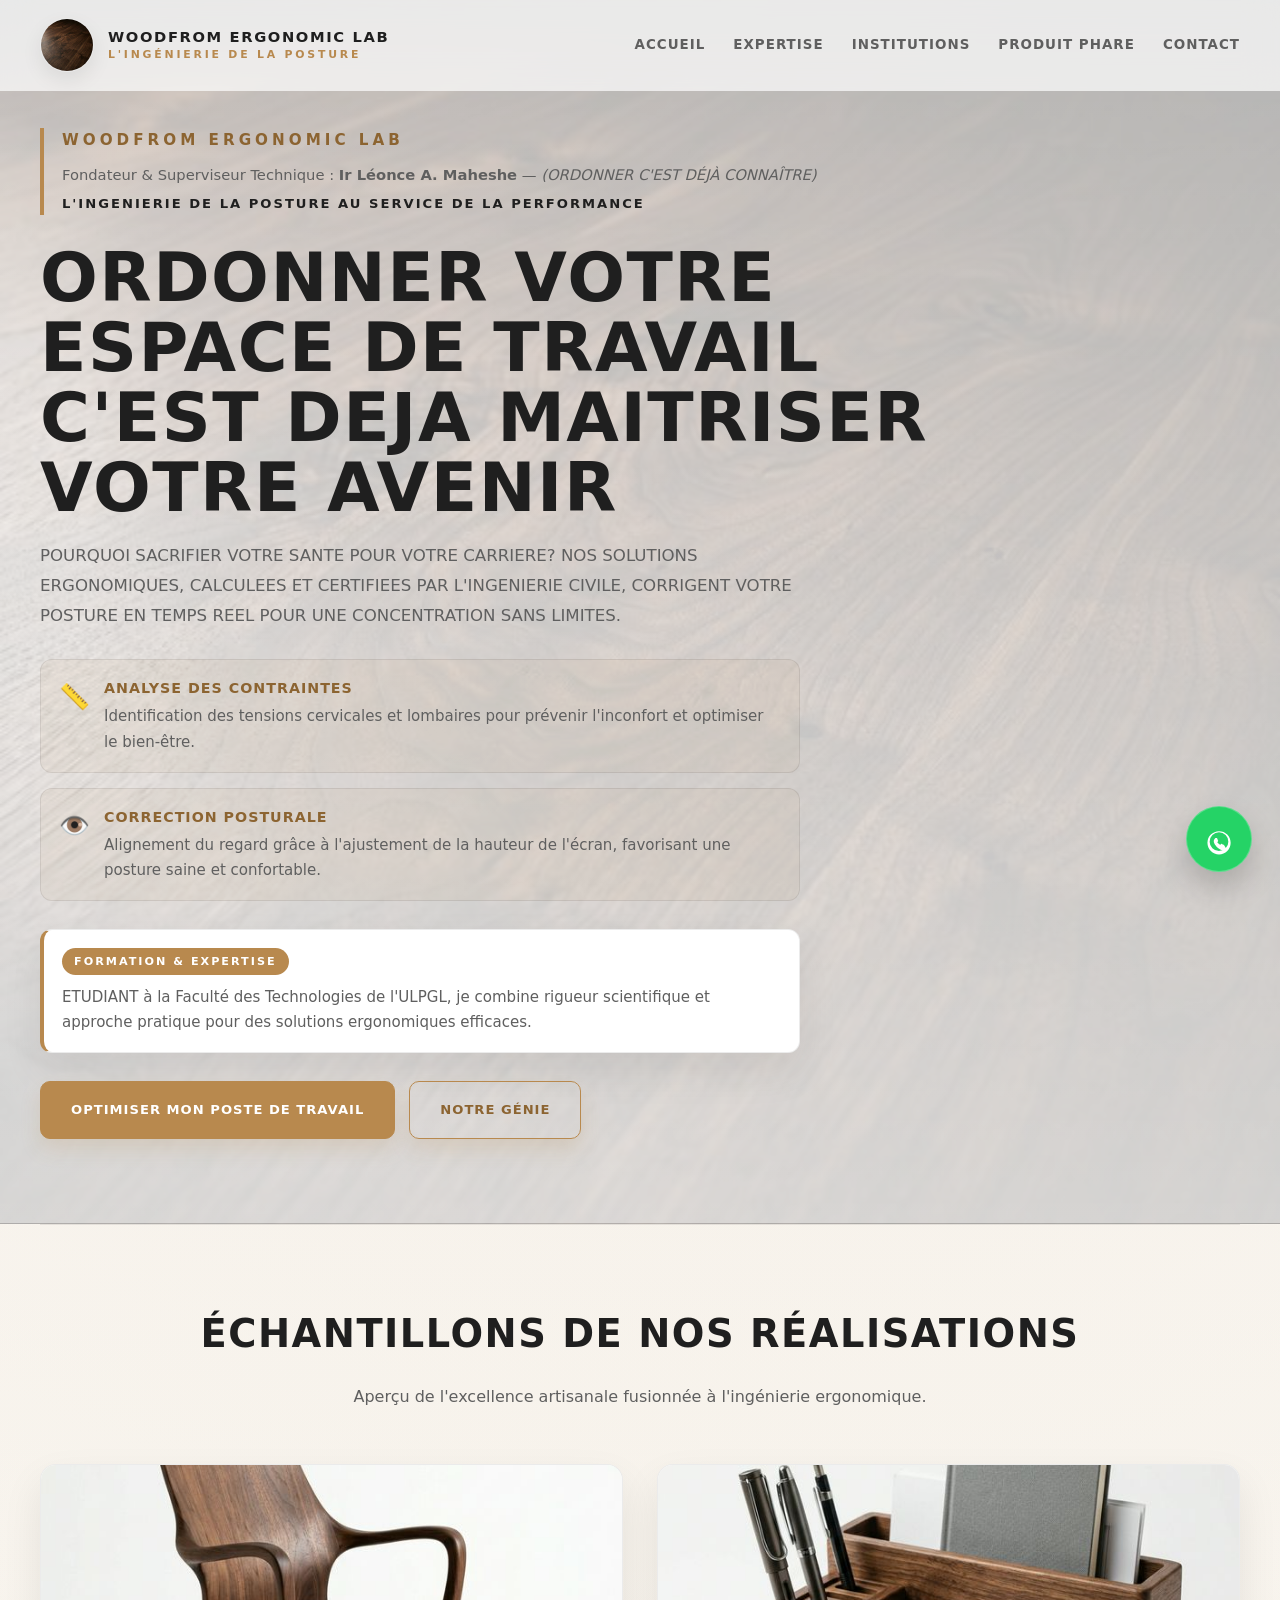
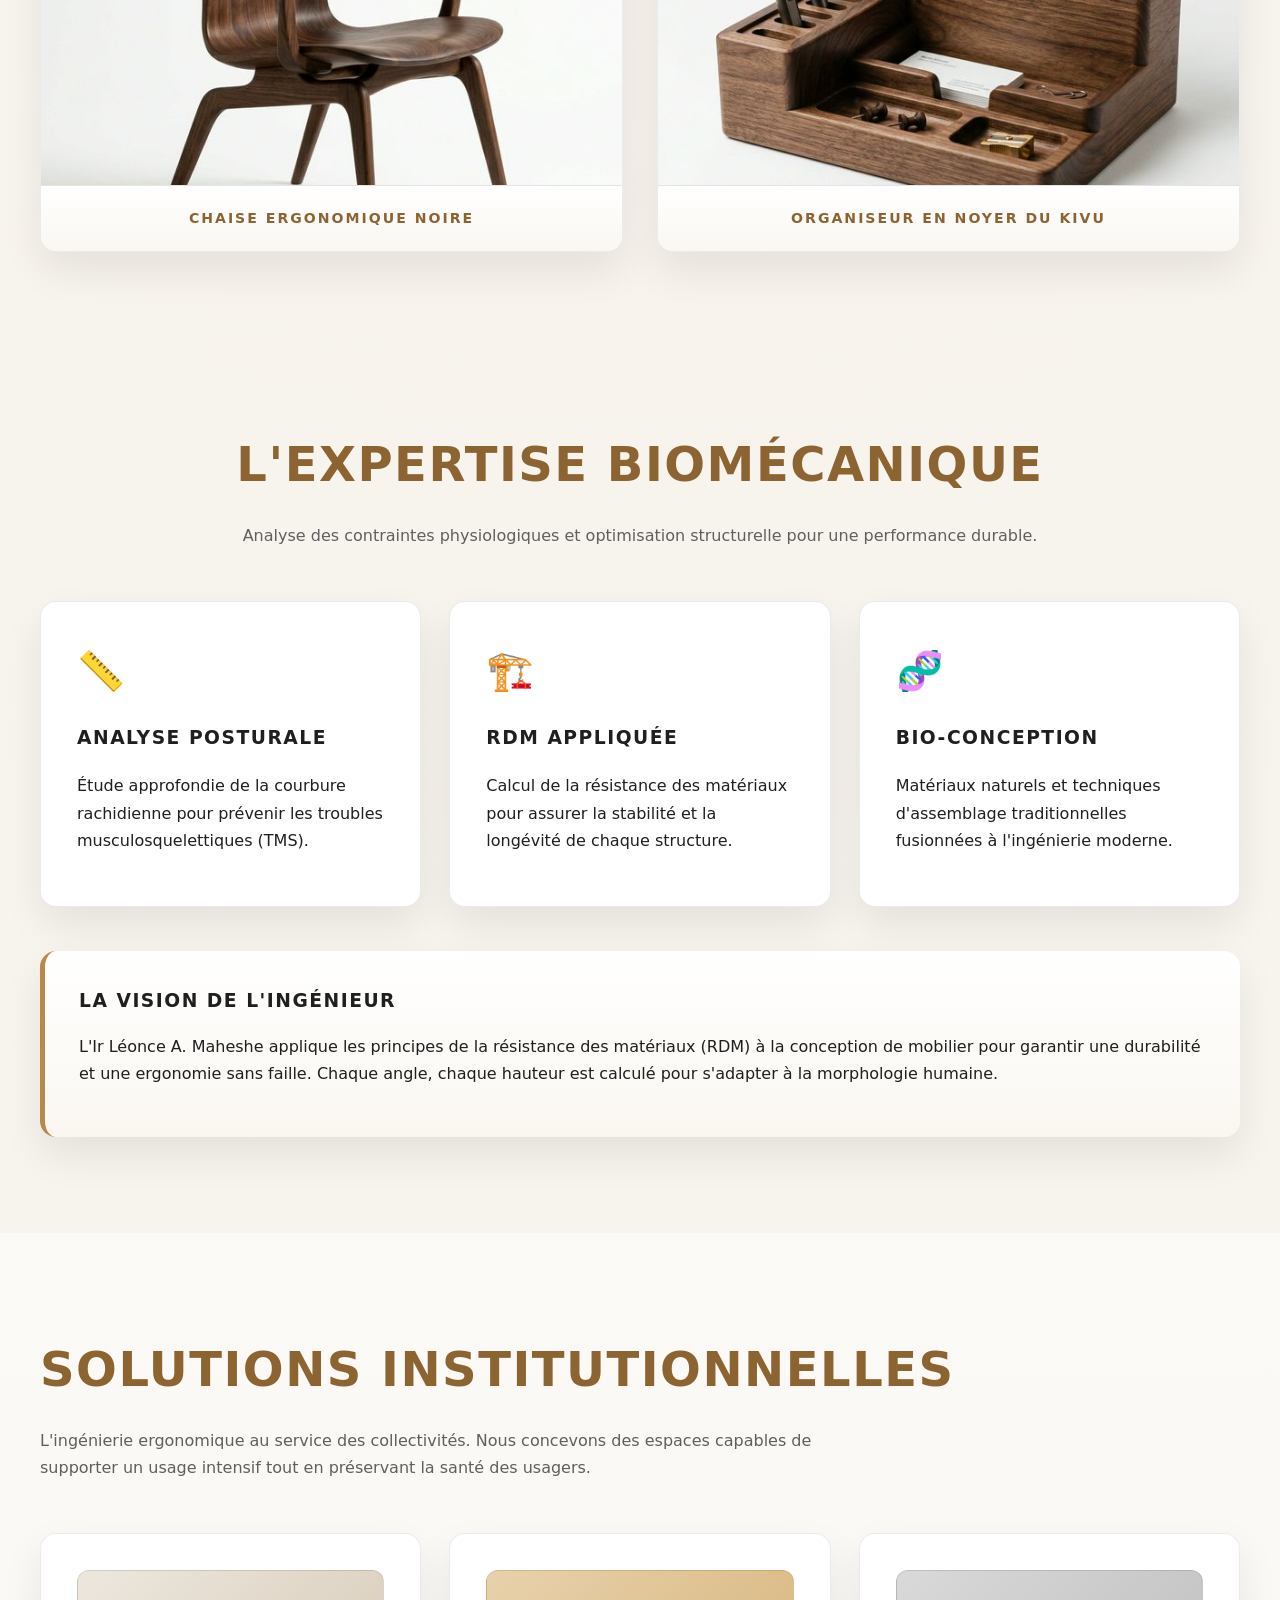
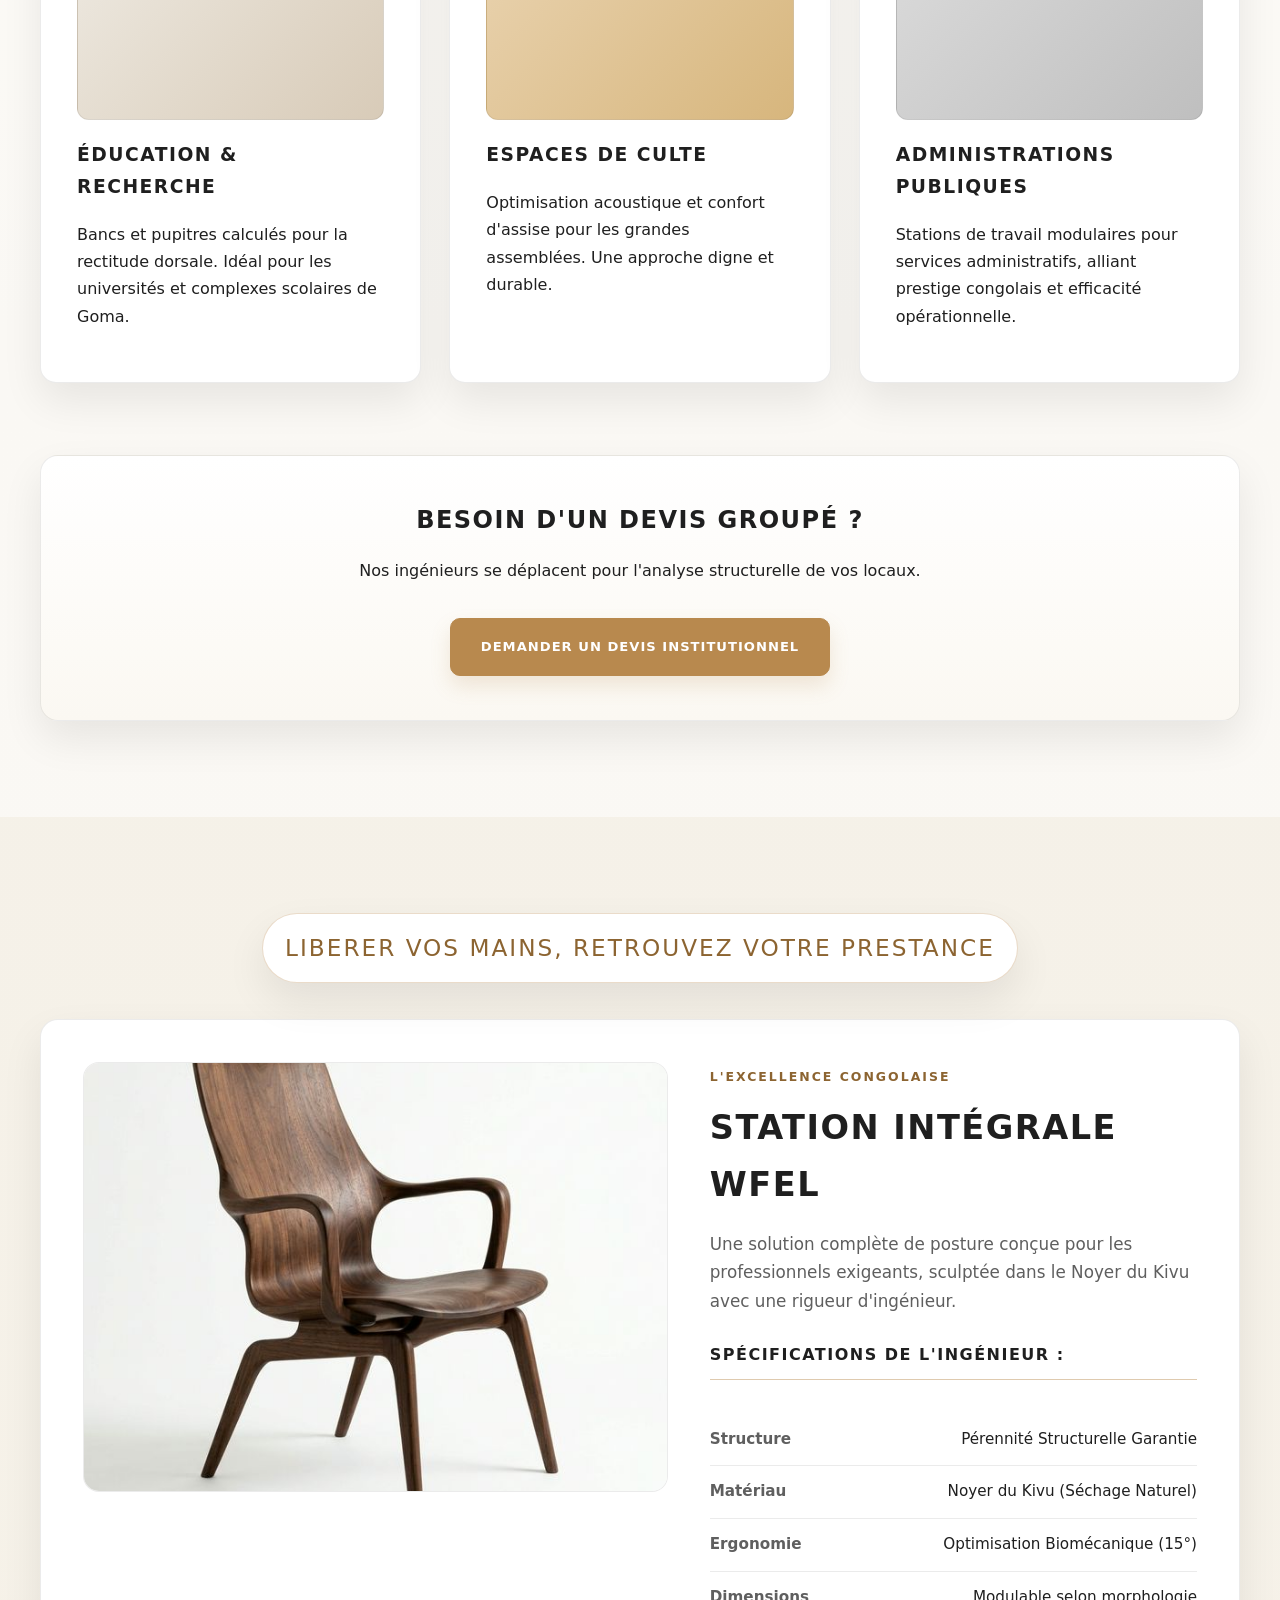
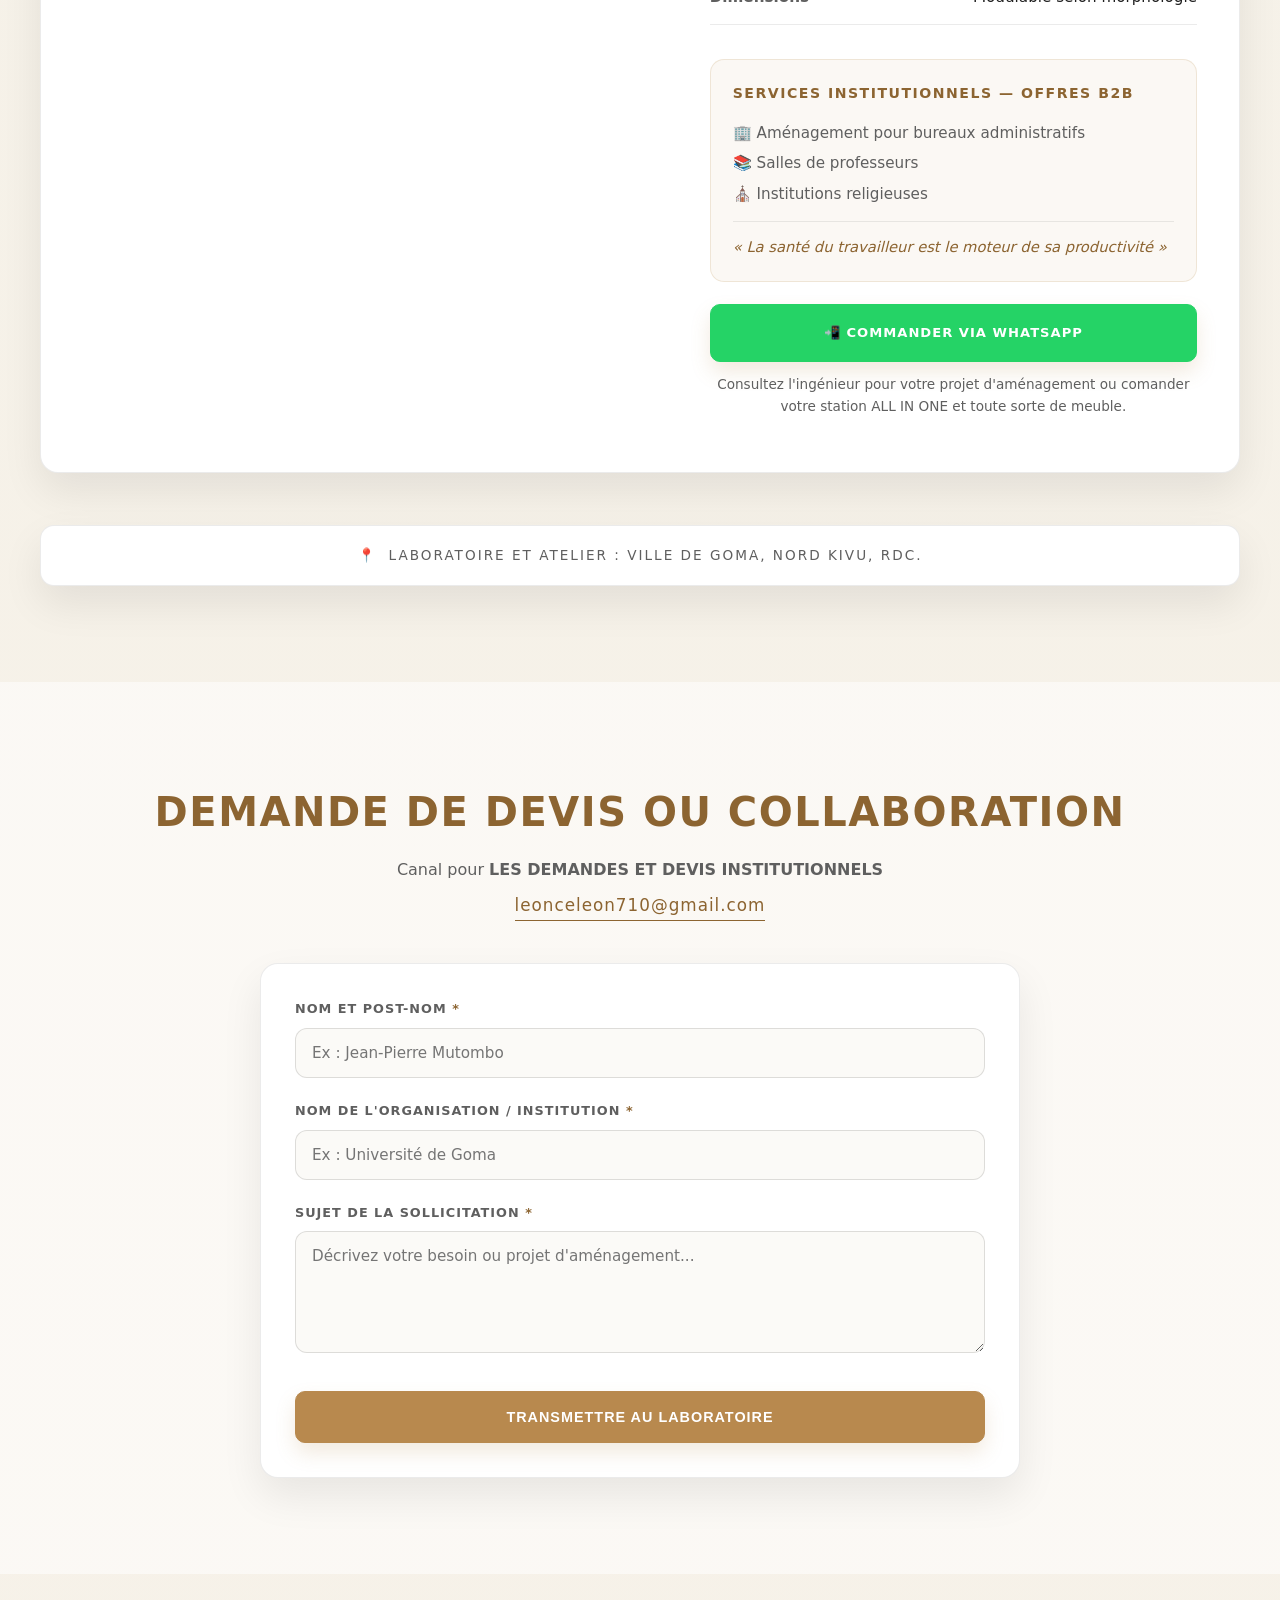
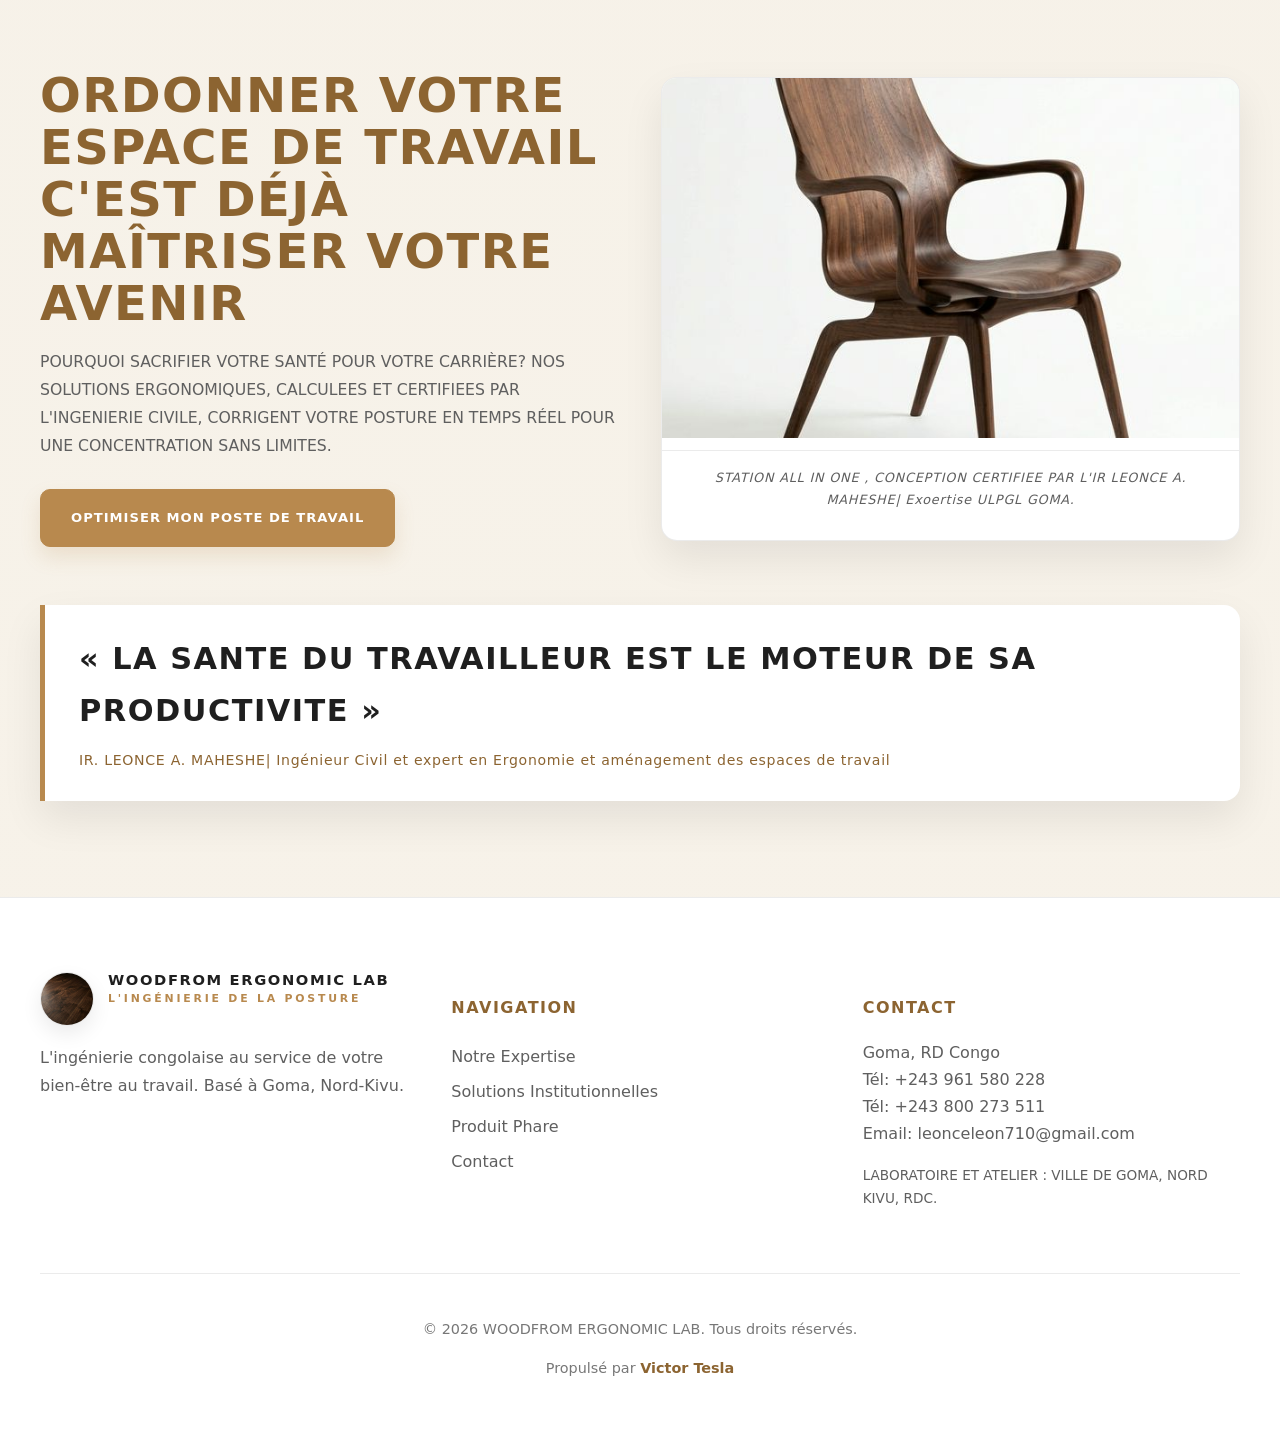
==== wfel.html @ 40d66f18 "Add files via upload" ====
<!DOCTYPE html>
<html lang="fr">
<head>
    <meta charset="UTF-8">
    <meta name="viewport" content="width=device-width, initial-scale=1.0">
    <title>WFEL | Woodfrom Ergonomic Lab</title>
    <meta name="description" content="Woodfrom Ergonomic Lab (WFEL) - L'ingénierie de la posture au service de la performance. Mobilier ergonomique premium conçu à Goma, RDC.">
    <meta property="og:title" content="WFEL | Woodfrom Ergonomic Lab">
    <meta property="og:description" content="Découvrez nos solutions ergonomiques et institutionnelles conçues par WFEL.">
    <meta name="theme-color" content="#f5f1e8">

    <style>
        :root{
            --bg:#f5f1e8;
            --bg-soft:#fbf8f2;
            --card:#ffffff;
            --card-2:#f7f3ec;
            --text:#1f1f1f;
            --muted:#5f5f5f;
            --gold:#b8894e;
            --gold-dark:#8c6431;
            --border:rgba(0,0,0,.08);
            --shadow:0 18px 40px rgba(0,0,0,.08);
            --success:#1b8f4b;
            --danger:#d93025;
        }

        html{
            scroll-behavior:smooth;
        }

        *{
            box-sizing:border-box;
        }

        body{
            margin:0;
            font-family:system-ui,-apple-system,BlinkMacSystemFont,"Segoe UI",Roboto,Arial,sans-serif;
            background:
                radial-gradient(circle at top, rgba(184,137,78,.12), transparent 35%),
                linear-gradient(180deg, #ffffff 0%, var(--bg) 45%, #f7f2e9 100%);
            color:var(--text);
            overflow-x:hidden;
            line-height:1.7;
            -webkit-font-smoothing:antialiased;
        }

        a{
            color:inherit;
        }

        img, video{
            max-width:100%;
            display:block;
        }

        .container{
            width:min(1200px, calc(100% - 40px));
            margin:0 auto;
        }

        .oswald, h1, h2, h3, h4{
            font-family:system-ui,-apple-system,BlinkMacSystemFont,"Segoe UI",Roboto,Arial,sans-serif;
            text-transform:uppercase;
            letter-spacing:1.5px;
        }

        #header{
            position:fixed;
            top:0;
            left:0;
            width:100%;
            z-index:1000;
            transition:all .3s ease;
            padding:18px 0;
            background:rgba(255,255,255,.7);
            backdrop-filter:blur(16px);
            border-bottom:1px solid transparent;
        }

        #header.scrolled{
            background:rgba(255,255,255,.92);
            border-bottom:1px solid var(--border);
            box-shadow:0 8px 30px rgba(0,0,0,.05);
        }

        .nav{
            display:flex;
            align-items:center;
            justify-content:space-between;
            gap:20px;
        }

        .header-brand{
            display:flex;
            align-items:center;
            gap:14px;
            text-decoration:none;
            min-width:max-content;
        }

        .logo-img{
            width:54px;
            height:54px;
            object-fit:contain;
            border-radius:50%;
            background:#fff;
            box-shadow:0 8px 20px rgba(0,0,0,.08);
            border:1px solid var(--border);
        }

        .brand-name{
            font-weight:800;
            text-transform:uppercase;
            letter-spacing:1.6px;
            font-size:.92rem;
            line-height:1.1;
        }

        .brand-name span{
            display:block;
            margin-top:4px;
            font-size:.68rem;
            letter-spacing:2.8px;
            color:var(--gold);
        }

        .nav-links{
            display:flex;
            align-items:center;
            gap:28px;
        }

        .nav-links a{
            text-decoration:none;
            color:var(--muted);
            font-weight:700;
            font-size:.84rem;
            text-transform:uppercase;
            letter-spacing:1px;
            transition:all .25s ease;
        }

        .nav-links a:hover{
            color:var(--gold-dark);
        }

        .menu-btn{
            display:none;
            flex-direction:column;
            justify-content:space-between;
            width:30px;
            height:20px;
            cursor:pointer;
            z-index:1001;
        }

        .menu-btn span{
            width:100%;
            height:2px;
            background:var(--text);
            transition:all .25s ease;
        }

        .menu-btn.open span:nth-child(1){
            transform:rotate(45deg) translate(5px, 5px);
        }

        .menu-btn.open span:nth-child(2){
            opacity:0;
        }

        .menu-btn.open span:nth-child(3){
            transform:rotate(-45deg) translate(7px, -8px);
        }

        .hero{
            min-height:100vh;
            display:flex;
            align-items:center;
            padding:128px 0 84px;
            position:relative;
            background:
                linear-gradient(rgba(255,255,255,.70), rgba(255,255,255,.82)),
                url('assets/images/wood-texture-bg.jpg') center/cover;
            border-bottom:1px solid var(--border);
        }

        .hero-content{
            animation:fadeInUp 1s ease forwards;
            opacity:0;
            transform:translateY(22px);
        }

        @keyframes fadeInUp{
            to{ opacity:1; transform:translateY(0); }
        }

        .brand-identity{
            margin-bottom:28px;
            border-left:4px solid var(--gold);
            padding-left:18px;
        }

        .brand-title{
            margin:0 0 8px 0;
            font-size:.95rem;
            letter-spacing:4px;
            color:var(--gold-dark);
            font-weight:800;
        }

        .brand-founder{
            margin:0 0 6px 0;
            font-size:.92rem;
            color:var(--muted);
        }

        .brand-slogan{
            margin:0;
            font-size:.82rem;
            letter-spacing:2px;
            color:var(--text);
            font-weight:700;
        }

        .hero-main-title{
            font-size:clamp(2rem, 5.8vw, 4.25rem);
            line-height:1.03;
            margin:0 0 18px 0;
            max-width:980px;
            color:var(--text);
        }

        .hero-concept{
            font-size:1.04rem;
            color:var(--muted);
            max-width:760px;
            margin:0 0 28px 0;
            line-height:1.8;
        }

        .hero-tech-points{
            display:flex;
            flex-direction:column;
            gap:15px;
            margin-bottom:28px;
        }

        .tech-point{
            display:flex;
            align-items:flex-start;
            gap:14px;
            background:rgba(184,137,78,.06);
            border:1px solid var(--border);
            border-radius:12px;
            padding:16px 18px;
            max-width:760px;
        }

        .tp-icon{
            font-size:1.55rem;
            flex-shrink:0;
        }

        .tech-point strong{
            display:block;
            color:var(--gold-dark);
            margin-bottom:4px;
            font-size:.89rem;
            letter-spacing:1px;
            text-transform:uppercase;
        }

        .tech-point p{
            margin:0;
            color:var(--muted);
            font-size:.94rem;
        }

        .hero-formation{
            background:var(--card);
            border:1px solid var(--border);
            border-left:4px solid var(--gold);
            padding:16px 18px;
            border-radius:12px;
            max-width:760px;
            margin-bottom:28px;
            box-shadow:var(--shadow);
        }

        .formation-badge{
            display:inline-block;
            background:var(--gold);
            color:#fff;
            font-size:.7rem;
            font-weight:800;
            letter-spacing:2px;
            padding:4px 12px;
            border-radius:999px;
            margin-bottom:10px;
            text-transform:uppercase;
        }

        .hero-formation p{
            margin:0;
            color:var(--muted);
            font-size:.94rem;
        }

        .hero-ctas{
            display:flex;
            gap:14px;
            flex-wrap:wrap;
        }

        .btn{
            display:inline-block;
            padding:17px 30px;
            background:var(--gold);
            color:#fff;
            text-decoration:none;
            font-weight:800;
            letter-spacing:1px;
            text-transform:uppercase;
            font-size:.82rem;
            border-radius:10px;
            transition:all .25s ease;
            border:1px solid var(--gold);
            box-shadow:0 10px 20px rgba(184,137,78,.18);
        }

        .btn:hover{
            background:transparent;
            color:var(--gold-dark);
            transform:translateY(-3px);
        }

        .btn-outline{
            background:transparent;
            color:var(--gold-dark);
        }

        .btn-outline:hover{
            background:var(--gold);
            color:#fff;
        }

        .section-pad{
            padding:76px 0;
        }

        .section-pad-lg{
            padding:96px 0;
        }

        .border-top-glass{
            border-top:1px solid var(--border);
        }

        .section-dark{
            background:rgba(255,255,255,.55);
        }

        .section-header{
            text-align:center;
            margin-bottom:48px;
        }

        .section-header p{
            color:var(--muted);
        }

        .gallery-grid{
            display:grid;
            grid-template-columns:repeat(auto-fit, minmax(280px, 1fr));
            gap:34px;
            margin:54px 0 0;
        }

        .gallery-item{
            background:var(--card);
            border-radius:16px;
            overflow:hidden;
            border:1px solid var(--border);
            box-shadow:var(--shadow);
            transition:all .25s ease;
        }

        .gallery-item:hover{
            transform:translateY(-8px);
        }

        .gallery-item img{
            width:100%;
            height:320px;
            object-fit:cover;
        }

        .gallery-overlay{
            padding:18px 18px 20px;
            text-align:center;
            background:linear-gradient(180deg, #fff, #faf7f1);
            border-top:1px solid var(--border);
        }

        .gallery-overlay span{
            color:var(--gold-dark);
            font-size:.88rem;
            font-weight:800;
            letter-spacing:2px;
        }

        .grid-expertise, .grid-cards{
            display:grid;
            grid-template-columns:repeat(auto-fit, minmax(280px, 1fr));
            gap:28px;
            margin-top:52px;
        }

        .expertise-card, .inst-card{
            background:var(--card);
            padding:36px;
            border-radius:16px;
            border:1px solid var(--border);
            box-shadow:var(--shadow);
            transition:all .25s ease;
        }

        .expertise-card:hover, .inst-card:hover{
            transform:translateY(-8px);
            border-color:rgba(184,137,78,.35);
        }

        .expertise-icon{
            font-size:2.4rem;
            margin-bottom:18px;
            display:block;
        }

        .vision-block{
            margin-top:44px;
            background:linear-gradient(180deg, #fff, #faf7f1);
            padding:34px;
            border-radius:16px;
            border-left:5px solid var(--gold);
            box-shadow:var(--shadow);
        }

        .vision-block h3{
            margin:0 0 10px 0;
        }

        .inst-img{
            height:150px;
            border-radius:12px;
            margin-bottom:18px;
            border:1px solid var(--border);
        }

        .inst-img-1{ background:linear-gradient(135deg,#ece7de,#d8cbb8); }
        .inst-img-2{ background:linear-gradient(135deg,#e8d1ac,#d7b67d); }
        .inst-img-3{ background:linear-gradient(135deg,#d9d9d9,#bfbfbf); }

        .devis-block{
            margin-top:72px;
            text-align:center;
            background:linear-gradient(180deg, #fff, #fbf8f2);
            padding:44px;
            border-radius:18px;
            border:1px solid var(--border);
            box-shadow:var(--shadow);
        }

        .devis-block h2{
            margin:0 0 10px 0;
        }

        .product-hero-tag{
            text-align:center;
            margin-bottom:36px;
        }

        .product-hero-tag span{
            display:inline-block;
            font-size:clamp(1rem, 2.8vw, 1.45rem);
            letter-spacing:2px;
            color:var(--gold-dark);
            text-transform:uppercase;
            border:1px solid rgba(184,137,78,.3);
            padding:14px 22px;
            border-radius:999px;
            background:#fff;
            box-shadow:var(--shadow);
        }

        .product-sheet{
            display:grid;
            grid-template-columns:1.2fr 1fr;
            gap:42px;
            background:var(--card);
            padding:42px;
            border-radius:18px;
            border:1px solid var(--border);
            box-shadow:var(--shadow);
        }

        .product-preview{
            height:430px;
            overflow:hidden;
            border-radius:16px;
            border:1px solid var(--border);
            background:#fff;
        }

        .product-preview img{
            width:100%;
            height:100%;
            object-fit:cover;
        }

        .product-label{
            color:var(--gold-dark);
            font-weight:800;
            letter-spacing:2px;
            font-size:.78rem;
        }

        .product-name{
            font-size:2.1rem;
            margin:10px 0 16px;
            color:var(--text);
        }

        .specs-title{
            margin-top:26px;
            border-bottom:1px solid rgba(184,137,78,.45);
            padding-bottom:10px;
        }

        .specs-list{
            list-style:none;
            margin:34px 0;
            padding:0;
        }

        .specs-list li{
            display:flex;
            justify-content:space-between;
            gap:16px;
            padding:13px 0;
            border-bottom:1px solid var(--border);
            font-size:.95rem;
        }

        .specs-list li span:first-child{
            color:var(--muted);
            font-weight:600;
        }

        .b2b-block{
            margin-top:28px;
            background:rgba(184,137,78,.06);
            border:1px solid rgba(184,137,78,.18);
            border-radius:14px;
            padding:22px;
        }

        .b2b-title{
            font-size:.88rem;
            color:var(--gold-dark);
            margin:0 0 12px 0;
        }

        .b2b-list{
            list-style:none;
            color:var(--muted);
            line-height:2;
            font-size:.95rem;
            margin:0;
            padding:0;
        }

        .b2b-quote{
            font-style:italic;
            color:var(--gold-dark);
            font-size:.92rem;
            border-top:1px solid var(--border);
            padding-top:12px;
            margin:12px 0 0 0;
        }

        .btn-wa{
            display:block;
            text-align:center;
            margin-top:22px;
            background:#25D366;
            border-color:#25D366;
            color:#fff;
        }

        .btn-wa:hover{
            background:#1fa957;
            border-color:#1fa957;
            color:#fff;
        }

        .wa-sub-note{
            color:var(--muted);
            font-size:.85rem;
            margin-top:12px;
            text-align:center;
            line-height:1.55;
        }

        .localisation-band{
            display:flex;
            align-items:center;
            justify-content:center;
            gap:12px;
            margin-top:52px;
            padding:18px 24px;
            background:#fff;
            border:1px solid var(--border);
            border-radius:14px;
            font-size:.85rem;
            letter-spacing:2px;
            color:var(--muted);
            text-transform:uppercase;
            box-shadow:var(--shadow);
        }

        .contact-header{
            text-align:center;
            margin-bottom:42px;
        }

        .contact-sub{
            color:var(--muted);
            margin:10px 0 8px;
        }

        .contact-email-link{
            display:inline-block;
            color:var(--gold-dark);
            font-family:inherit;
            font-size:1.05rem;
            letter-spacing:1px;
            text-decoration:none;
            border-bottom:1px solid var(--gold-dark);
        }

        .contact-form{
            max-width:760px;
            margin:0 auto;
            background:#fff;
            padding:34px;
            border-radius:18px;
            border:1px solid var(--border);
            box-shadow:var(--shadow);
        }

        .form-group{
            margin-bottom:22px;
        }

        .form-group label{
            display:block;
            font-size:.8rem;
            letter-spacing:1px;
            text-transform:uppercase;
            color:var(--muted);
            margin-bottom:8px;
            font-weight:700;
        }

        .req{
            color:var(--gold-dark);
        }

        .form-group input,
        .form-group textarea{
            width:100%;
            background:#fbfaf7;
            border:1px solid rgba(0,0,0,.12);
            color:var(--text);
            padding:15px 16px;
            border-radius:12px;
            font-family:inherit;
            font-size:.95rem;
            transition:all .25s ease;
            outline:none;
            resize:vertical;
        }

        .form-group input:focus,
        .form-group textarea:focus{
            border-color:var(--gold);
            box-shadow:0 0 0 3px rgba(184,137,78,.15);
        }

        .form-group input.error,
        .form-group textarea.error{
            border-color:var(--danger);
            box-shadow:0 0 0 3px rgba(217,48,37,.14);
        }

        .btn-submit{
            width:100%;
            margin-top:8px;
            font-size:.9rem;
        }

        .form-success{
            background:rgba(27,143,75,.08);
            border:1px solid rgba(27,143,75,.35);
            color:var(--success);
            padding:16px 18px;
            border-radius:12px;
            font-size:.92rem;
            letter-spacing:.5px;
            text-align:center;
            margin-bottom:18px;
            font-weight:700;
        }

        .hidden{
            display:none;
        }

        .cta-block{
            display:grid;
            grid-template-columns:1fr 1fr;
            gap:42px;
            align-items:center;
            margin-bottom:58px;
        }

        .cta-title{
            font-size:clamp(1.8rem, 4vw, 3rem);
            line-height:1.08;
            margin:0 0 18px 0;
            color:var(--gold-dark);
        }

        .cta-subtitle{
            color:var(--muted);
            line-height:1.8;
            margin-bottom:28px;
            font-size:.98rem;
        }

        .media-wrapper{
            border:1px solid var(--border);
            border-radius:16px;
            overflow:hidden;
            background:#fff;
            box-shadow:var(--shadow);
        }

        .media-wrapper video,
        .media-wrapper img{
            width:100%;
            display:block;
            max-height:360px;
            object-fit:cover;
        }

        .media-caption{
            padding:16px 18px;
            font-size:.8rem;
            color:var(--muted);
            letter-spacing:.8px;
            text-align:center;
            border-top:1px solid var(--border);
            font-style:italic;
        }

        .strategic-quote{
            border-left:5px solid var(--gold);
            padding:28px 34px;
            background:#fff;
            border-radius:0 16px 16px 0;
            margin:0;
            box-shadow:var(--shadow);
        }

        .strategic-quote p{
            font-size:clamp(1.25rem, 3vw, 1.9rem);
            color:var(--text);
            text-transform:uppercase;
            letter-spacing:1.5px;
            margin:0 0 10px 0;
            font-weight:800;
        }

        .strategic-quote cite{
            color:var(--gold-dark);
            font-size:.88rem;
            font-style:normal;
            letter-spacing:.7px;
        }

        .whatsapp-btn{
            position:fixed;
            right:28px;
            bottom:28px;
            width:66px;
            height:66px;
            background:#25D366;
            border-radius:50%;
            display:flex;
            align-items:center;
            justify-content:center;
            box-shadow:0 15px 30px rgba(0,0,0,.18);
            z-index:1000;
            transition:all .25s ease;
            border:1px solid rgba(255,255,255,.25);
        }

        .whatsapp-btn:hover{
            transform:scale(1.08) rotate(8deg);
            background:#1fa957;
        }

        .whatsapp-btn svg{
            width:32px;
            fill:#fff;
        }

        footer{
            padding:74px 0 46px;
            background:#fff;
            border-top:1px solid var(--border);
        }

        .footer-grid{
            display:grid;
            grid-template-columns:repeat(auto-fit, minmax(240px, 1fr));
            gap:34px;
        }

        .footer-heading{
            margin-bottom:18px;
            color:var(--gold-dark);
        }

        .footer-nav{
            list-style:none;
            margin:0;
            padding:0;
            line-height:2.2;
        }

        .footer-nav a{
            color:var(--muted);
            text-decoration:none;
            transition:color .2s ease;
        }

        .footer-nav a:hover{
            color:var(--gold-dark);
        }

        .footer-bottom{
            text-align:center;
            color:#777;
            margin-top:50px;
            padding-top:28px;
            border-top:1px solid var(--border);
            font-size:.9rem;
        }

        .footer-credit{
            color:var(--gold-dark);
            text-decoration:none;
            font-weight:700;
        }

        @media (max-width: 980px){
            .product-sheet{
                grid-template-columns:1fr;
                padding:28px;
            }

            .cta-block{
                grid-template-columns:1fr;
            }
        }

        @media (max-width: 768px){
            #header{
                padding:14px 0;
            }

            .menu-btn{
                display:flex;
            }

            .nav-links{
                position:fixed;
                top:0;
                right:-100%;
                width:100%;
                height:100vh;
                background:rgba(255,255,255,.98);
                display:flex;
                flex-direction:column;
                align-items:center;
                justify-content:center;
                gap:22px;
                transition:all .3s ease;
                box-shadow:-20px 0 40px rgba(0,0,0,.08);
            }

            .nav-links.active{
                right:0;
            }

            .nav-links a{
                font-size:1.1rem;
            }

            .hero{
                padding-top:120px;
            }

            .hero-ctas{
                flex-direction:column;
            }

            .btn, .btn-wa, .btn-submit{
                width:100%;
                text-align:center;
            }

            .tech-point{
                flex-direction:column;
            }

            .localisation-band{
                flex-direction:column;
                gap:8px;
                text-align:center;
                letter-spacing:1px;
            }

            .strategic-quote{
                padding:22px;
            }

            .whatsapp-btn{
                right:16px;
                bottom:16px;
            }

            .contact-form{
                padding:24px;
            }
        }
    </style>
</head>
<body>

    <header id="header">
        <div class="container nav">
            <a href="index1.html" class="header-brand">
                <img src="assets/images/logo.png" alt="WFEL – Woodfrom Ergonomic Lab" class="logo-img">
                <div class="brand-name">
                    woodfrom ergonomic lab
                    <span>l'ingénierie de la posture</span>
                </div>
            </a>

            <nav class="nav-links">
                <a href="#accueil">Accueil</a>
                <a href="#expertise">Expertise</a>
                <a href="#institutions">Institutions</a>
                <a href="#produit-phare">Produit Phare</a>
                <a href="#contact">Contact</a>
            </nav>

            <div class="menu-btn" aria-label="Ouvrir le menu" role="button" tabindex="0">
                <span></span><span></span><span></span>
            </div>
        </div>
    </header>

    <main>
        <section id="accueil" class="hero">
            <div class="container hero-content">

                <div class="brand-identity">
                    <p class="brand-title">WOODFROM ERGONOMIC LAB</p>
                    <p class="brand-founder">
                        Fondateur &amp; Superviseur Technique :
                        <strong>Ir Léonce A. Maheshe</strong>
                        &mdash; <em>(ORDONNER C'EST DÉJÀ CONNAÎTRE)</em>
                    </p>
                    <p class="brand-slogan">L'INGENIERIE DE LA POSTURE AU SERVICE DE LA PERFORMANCE</p>
                </div>

                <h1 class="oswald hero-main-title">ORDONNER VOTRE ESPACE DE TRAVAIL C'EST DEJA MAITRISER VOTRE AVENIR</h1>

                <p class="hero-concept">
                    POURQUOI SACRIFIER VOTRE SANTE POUR VOTRE CARRIERE? NOS SOLUTIONS ERGONOMIQUES, CALCULEES ET CERTIFIEES PAR L'INGENIERIE CIVILE, CORRIGENT VOTRE POSTURE EN TEMPS REEL POUR UNE CONCENTRATION SANS LIMITES.
                </p>

                <div class="hero-tech-points">
                    <div class="tech-point">
                        <span class="tp-icon">📏</span>
                        <div>
                            <strong>Analyse des contraintes</strong>
                            <p>Identification des tensions cervicales et lombaires pour prévenir l'inconfort et optimiser le bien-être.</p>
                        </div>
                    </div>

                    <div class="tech-point">
                        <span class="tp-icon">👁️</span>
                        <div>
                            <strong>Correction posturale</strong>
                            <p>Alignement du regard grâce à l'ajustement de la hauteur de l'écran, favorisant une posture saine et confortable.</p>
                        </div>
                    </div>
                </div>

                <div class="hero-formation">
                    <span class="formation-badge">FORMATION &amp; EXPERTISE</span>
                    <p>ETUDIANT à la Faculté des Technologies de l'ULPGL, je combine rigueur scientifique et approche pratique pour des solutions ergonomiques efficaces.</p>
                </div>

                <div class="hero-ctas">
                    <a href="#contact" class="btn">OPTIMISER MON POSTE DE TRAVAIL</a>
                    <a href="#expertise" class="btn btn-outline">Notre Génie</a>
                </div>
            </div>
        </section>

        <section id="galerie" class="container section-pad border-top-glass">
            <div class="section-header">
                <h2 class="oswald" style="font-size:2.4rem;margin:0 0 10px 0;color:var(--text);">Échantillons de nos Réalisations</h2>
                <p>Aperçu de l'excellence artisanale fusionnée à l'ingénierie ergonomique.</p>
            </div>

            <div class="gallery-grid">
                <div class="gallery-item">
                    <img src="assets/images/produits/img-1.png" alt="Chaise Ergonomique Noire WFEL" loading="lazy">
                    <div class="gallery-overlay"><span class="oswald">Chaise Ergonomique Noire</span></div>
                </div>

                <div class="gallery-item">
                    <img src="assets/images/produits/img-2.png" alt="Organiseur en Noyer du Kivu WFEL" loading="lazy">
                    <div class="gallery-overlay"><span class="oswald">Organiseur en Noyer du Kivu</span></div>
                </div>
            </div>
        </section>

        <section id="expertise" class="section-pad-lg">
            <div class="container">
                <div class="section-header">
                    <h2 class="oswald" style="font-size:3rem;color:var(--gold-dark);margin:0 0 10px 0;">L'Expertise Biomécanique</h2>
                    <p>Analyse des contraintes physiologiques et optimisation structurelle pour une performance durable.</p>
                </div>

                <div class="grid-expertise">
                    <div class="expertise-card">
                        <div class="expertise-icon">📏</div>
                        <h3>Analyse Posturale</h3>
                        <p>Étude approfondie de la courbure rachidienne pour prévenir les troubles musculosquelettiques (TMS).</p>
                    </div>

                    <div class="expertise-card">
                        <div class="expertise-icon">🏗️</div>
                        <h3>RDM Appliquée</h3>
                        <p>Calcul de la résistance des matériaux pour assurer la stabilité et la longévité de chaque structure.</p>
                    </div>

                    <div class="expertise-card">
                        <div class="expertise-icon">🧬</div>
                        <h3>Bio-conception</h3>
                        <p>Matériaux naturels et techniques d'assemblage traditionnelles fusionnées à l'ingénierie moderne.</p>
                    </div>
                </div>

                <div class="vision-block">
                    <h3>La Vision de l'Ingénieur</h3>
                    <p>L'Ir Léonce A. Maheshe applique les principes de la résistance des matériaux (RDM) à la conception de mobilier pour garantir une durabilité et une ergonomie sans faille. Chaque angle, chaque hauteur est calculé pour s'adapter à la morphologie humaine.</p>
                </div>
            </div>
        </section>

        <section id="institutions" class="section-pad-lg section-dark">
            <div class="container">
                <h2 class="oswald" style="font-size:3rem;color:var(--gold-dark);margin:0 0 10px 0;">Solutions Institutionnelles</h2>
                <p style="max-width:820px;margin-bottom:42px;color:var(--muted);">L'ingénierie ergonomique au service des collectivités. Nous concevons des espaces capables de supporter un usage intensif tout en préservant la santé des usagers.</p>

                <div class="grid-cards">
                    <div class="inst-card">
                        <div class="inst-img inst-img-1"></div>
                        <h3>Éducation &amp; Recherche</h3>
                        <p>Bancs et pupitres calculés pour la rectitude dorsale. Idéal pour les universités et complexes scolaires de Goma.</p>
                    </div>

                    <div class="inst-card">
                        <div class="inst-img inst-img-2"></div>
                        <h3>Espaces de Culte</h3>
                        <p>Optimisation acoustique et confort d'assise pour les grandes assemblées. Une approche digne et durable.</p>
                    </div>

                    <div class="inst-card">
                        <div class="inst-img inst-img-3"></div>
                        <h3>Administrations Publiques</h3>
                        <p>Stations de travail modulaires pour services administratifs, alliant prestige congolais et efficacité opérationnelle.</p>
                    </div>
                </div>

                <div class="devis-block">
                    <h2>Besoin d'un devis groupé ?</h2>
                    <p>Nos ingénieurs se déplacent pour l'analyse structurelle de vos locaux.</p>
                    <a href="https://wa.me/243961580228?text=Bonjour%20Ir%20LEONCE%2C%20Je%20souhaite%20obtenir%20des%20informations%20sur%20le%20support%20ALL%20IN%20ONE" class="btn" style="margin-top:18px;" target="_blank" rel="noopener">Demander un devis institutionnel</a>
                </div>
            </div>
        </section>

        <section id="produit-phare" class="container section-pad-lg">
            <div class="product-hero-tag">
                <span>LIBERER VOS MAINS, RETROUVEZ VOTRE PRESTANCE</span>
            </div>

            <div class="product-sheet">
                <div class="product-gallery">
                    <div class="product-preview">
                        <img src="assets/images/produits/img-1.png" alt="Station Intégrale ALL IN ONE WFEL" loading="lazy">
                    </div>
                </div>

                <div class="product-info">
                    <span class="product-label">L'EXCELLENCE CONGOLAISE</span>
                    <h2 class="oswald product-name">STATION INTÉGRALE WFEL</h2>
                    <p style="color:var(--muted);font-size:1.05rem;">Une solution complète de posture conçue pour les professionnels exigeants, sculptée dans le Noyer du Kivu avec une rigueur d'ingénieur.</p>

                    <h4 class="specs-title">Spécifications de l'Ingénieur :</h4>
                    <ul class="specs-list">
                        <li><span>Structure</span><span>Pérennité Structurelle Garantie</span></li>
                        <li><span>Matériau</span><span>Noyer du Kivu (Séchage Naturel)</span></li>
                        <li><span>Ergonomie</span><span>Optimisation Biomécanique (15°)</span></li>
                        <li><span>Dimensions</span><span>Modulable selon morphologie</span></li>
                    </ul>

                    <div class="b2b-block">
                        <h4 class="oswald b2b-title">SERVICES INSTITUTIONNELS — OFFRES B2B</h4>
                        <ul class="b2b-list">
                            <li>🏢 Aménagement pour bureaux administratifs</li>
                            <li>📚 Salles de professeurs</li>
                            <li>⛪ Institutions religieuses</li>
                        </ul>
                        <p class="b2b-quote">« La santé du travailleur est le moteur de sa productivité »</p>
                    </div>

                    <a href="https://wa.me/243961580228?text=Bonjour%20Ir%20LEONCE%2C%20Je%20souhaite%20obtenir%20des%20informations%20sur%20le%20support%20ALL%20IN%20ONE" class="btn btn-wa" target="_blank" rel="noopener">📲 Commander via WhatsApp</a>
                    <p class="wa-sub-note">Consultez l'ingénieur pour votre projet d'aménagement ou comander votre station ALL IN ONE et toute sorte de meuble.</p>
                </div>
            </div>

            <div class="localisation-band">
                <span>📍</span>
                <span>LABORATOIRE ET ATELIER : VILLE DE GOMA, NORD KIVU, RDC.</span>
            </div>
        </section>

        <section id="contact" class="section-pad-lg section-dark">
            <div class="container">
                <div class="contact-header">
                    <h2 class="oswald" style="font-size:2.5rem;color:var(--gold-dark);margin:0 0 10px 0;">DEMANDE DE DEVIS OU COLLABORATION</h2>
                    <p class="contact-sub">Canal pour <strong>LES DEMANDES ET DEVIS INSTITUTIONNELS</strong></p>
                    <a href="mailto:leonceleon710@gmail.com" class="contact-email-link">leonceleon710@gmail.com</a>
                </div>

                <form id="mon-formulaire" class="contact-form" action="https://formsubmit.co/victortiktok243@gmail.com" method="POST">
                    <div class="form-group">
                        <label for="nom">Nom et Post-nom <span class="req">*</span></label>
                        <input type="text" id="nom" name="nom" placeholder="Ex : Jean-Pierre Mutombo" required>
                    </div>

                    <div class="form-group">
                        <label for="organisation">Nom de l'Organisation / Institution <span class="req">*</span></label>
                        <input type="text" id="organisation" name="organisation" placeholder="Ex : Université de Goma" required>
                    </div>

                    <div class="form-group">
                        <label for="sujet">Sujet de la Sollicitation <span class="req">*</span></label>
                        <textarea id="sujet" name="sujet" rows="5" placeholder="Décrivez votre besoin ou projet d'aménagement..." required></textarea>
                    </div>

                    <input type="hidden" name="_subject" value="Nouvelle demande WFEL">
                    <input type="hidden" name="_captcha" value="false">

                    <div id="form-success" class="form-success hidden">
                        ✅ VOTRE MESSAGE A ÉTÉ TRANSMIS AU LABORATOIRE WFEL. L'INGÉNIEUR VOUS REVIENDRA SOUS PEU.
                    </div>

                    <button type="submit" id="submit-btn" class="btn btn-submit">TRANSMETTRE AU LABORATOIRE</button>
                </form>
            </div>
        </section>

        <section id="cta" class="section-pad-lg">
            <div class="container">
                <div class="cta-block">
                    <div class="cta-text">
                        <h2 class="oswald cta-title">ORDONNER VOTRE ESPACE DE TRAVAIL C'EST DÉJÀ MAÎTRISER VOTRE AVENIR</h2>
                        <p class="cta-subtitle">POURQUOI SACRIFIER VOTRE SANTÉ POUR VOTRE CARRIÈRE? NOS SOLUTIONS ERGONOMIQUES, CALCULEES ET CERTIFIEES PAR L'INGENIERIE CIVILE, CORRIGENT VOTRE POSTURE EN TEMPS RÉEL POUR UNE CONCENTRATION SANS LIMITES.</p>
                        <a href="#contact" class="btn cta-btn">OPTIMISER MON POSTE DE TRAVAIL</a>
                    </div>

                    <div class="cta-media">
                        <div class="media-wrapper">
                            <video autoplay muted loop playsinline poster="assets/images/produits/img-1.png">
                                <source src="assets/images/produits/video1.mp4" type="video/mp4">
                                Votre navigateur ne supporte pas la vidéo.
                            </video>
                            <p class="media-caption">STATION ALL IN ONE , CONCEPTION CERTIFIEE PAR L'IR LEONCE A. MAHESHE| Exoertise ULPGL GOMA.</p>
                        </div>
                    </div>
                </div>

                <blockquote class="strategic-quote">
                    <p>« La sante du travailleur est le moteur de sa productivite »</p>
                    <cite>IR. LEONCE A. MAHESHE| Ingénieur Civil et expert en Ergonomie et aménagement des espaces de travail</cite>
                </blockquote>
            </div>
        </section>
    </main>

    <footer>
        <div class="container footer-grid">
            <div>
                <a href="index1.html" class="header-brand" style="align-items:flex-start;">
                    <img src="assets/images/logo.png" alt="WFEL Logo" class="logo-img">
                    <div class="brand-name">
                        woodfrom ergonomic lab
                        <span>l'ingénierie de la posture</span>
                    </div>
                </a>
                <p style="color:var(--muted);margin-top:18px;">L'ingénierie congolaise au service de votre bien-être au travail. Basé à Goma, Nord-Kivu.</p>
            </div>

            <div>
                <h4 class="oswald footer-heading">Navigation</h4>
                <ul class="footer-nav">
                    <li><a href="#expertise">Notre Expertise</a></li>
                    <li><a href="#institutions">Solutions Institutionnelles</a></li>
                    <li><a href="#produit-phare">Produit Phare</a></li>
                    <li><a href="#contact">Contact</a></li>
                </ul>
            </div>

            <div>
                <h4 class="oswald footer-heading">Contact</h4>
                <p style="color:var(--muted);">
                    Goma, RD Congo<br>
                    Tél: +243 961 580 228<br>
                    Tél: +243 800 273 511<br>
                    Email: leonceleon710@gmail.com
                </p>
                <p style="color:var(--muted);margin-top:15px;font-size:0.85rem;">LABORATOIRE ET ATELIER : VILLE DE GOMA, NORD KIVU, RDC.</p>
            </div>
        </div>

        <div class="container footer-bottom">
            <p>&copy; 2026 WOODFROM ERGONOMIC LAB. Tous droits réservés.</p>
            <p style="margin-top:10px;">Propulsé par <a href="mailto:victorakokwa2004@gmail.com" class="footer-credit">Victor Tesla</a></p>
        </div>
    </footer>

    <a href="https://wa.me/243961580228?text=Bonjour%20Ir%20LEONCE%2C%20Je%20souhaite%20obtenir%20des%20informations%20sur%20le%20support%20ALL%20IN%20ONE"
       class="whatsapp-btn"
       target="_blank"
       rel="noopener noreferrer"
       title="Contacter via WhatsApp"
       aria-label="Contacter WFEL via WhatsApp">
        <svg viewBox="0 0 24 24" aria-hidden="true">
            <path d="M12.031 6.172c-2.32 0-4.525.903-6.163 2.541a8.678 8.678 0 0 0-2.54 6.163c0 2.321.904 4.525 2.542 6.162 1.638 1.638 3.842 2.541 6.162 2.541 2.322 0 4.527-.903 6.164-2.541a8.682 8.682 0 0 0 2.54-6.162c0-2.321-.903-4.526-2.541-6.163a8.676 8.676 0 0 0-6.164-2.541zM12 21.015a7.015 7.015 0 1 1 0-14.03 7.015 7.015 0 0 1 0 14.03zm3.76-4.555c-.2-.1-.4-.191-.8-.392-.4-.201-.6-.3-.799-.4s-.3-.2-.5-.1c-.2.1-.4.5-.5.6s-.2.2-.4.1c-.2-.112-.8-.4-1.2-.8-.4-.4-.6-.7-.7-.9s-.1-.3 0-.4c.1-.1.2-.2.3-.3s.1-.2.2-.3.1-.2 0-.3c-.1-.1-.5-1.2-.7-1.7-.2-.5-.4-.4-.5-.4h-.5c-.2 0-.5.1-.7.4-.2.3-.9.9-.9 2.2 0 1.3.9 2.5 1.1 2.7l.1.1c.4.6 1.7 2.6 4.1 3.5.6.2 1.1.4 1.5.5.6.2 1.1.2 1.5.1s.8-.3 1-.6c.2-.3.2-.6.1-.7z"></path>
        </svg>
    </a>

    <script>
        document.addEventListener("DOMContentLoaded", () => {
            const menuBtn = document.querySelector(".menu-btn");
            const navLinks = document.querySelector(".nav-links");
            const header = document.getElementById("header");
            const form = document.getElementById("mon-formulaire");
            const success = document.getElementById("form-success");

            if (menuBtn && navLinks) {
                menuBtn.addEventListener("click", () => {
                    menuBtn.classList.toggle("open");
                    navLinks.classList.toggle("active");
                });

                menuBtn.addEventListener("keydown", (e) => {
                    if (e.key === "Enter" || e.key === " ") {
                        e.preventDefault();
                        menuBtn.click();
                    }
                });

                navLinks.querySelectorAll("a").forEach(link => {
                    link.addEventListener("click", () => {
                        navLinks.classList.remove("active");
                        menuBtn.classList.remove("open");
                    });
                });
            }

            window.addEventListener("scroll", () => {
                if (window.scrollY > 40) {
                    header.classList.add("scrolled");
                } else {
                    header.classList.remove("scrolled");
                }
            });

            if (form) {
                form.addEventListener('submit', function(event) {
                    event.preventDefault(); 
                    
                    const submitBtn = document.getElementById('submit-btn');
                    const originalText = submitBtn.innerText;
                    submitBtn.innerText = "ENVOI EN COURS...";
                    submitBtn.disabled = true;

                    const formData = new FormData(form);

                    fetch(form.action, {
                        method: form.method,
                        body: formData,
                        headers: {
                            'Accept': 'application/json' 
                        }
                    })
                    .then(response => {
                        submitBtn.innerText = originalText;
                        submitBtn.disabled = false;
                        
                        if (response.ok) {
                            success.classList.remove("hidden");
                            form.reset(); 
                            setTimeout(() => {
                                success.classList.add("hidden");
                            }, 8000);
                        } else {
                            alert("Une erreur s'est produite lors de l'envoi.");
                        }
                    })
                    .catch(error => {
                        console.error("Erreur:", error);
                        submitBtn.innerText = originalText;
                        submitBtn.disabled = false;
                        alert("Erreur de connexion.");
                    });
                });
            }
        });
    </script>

</body>
</html>
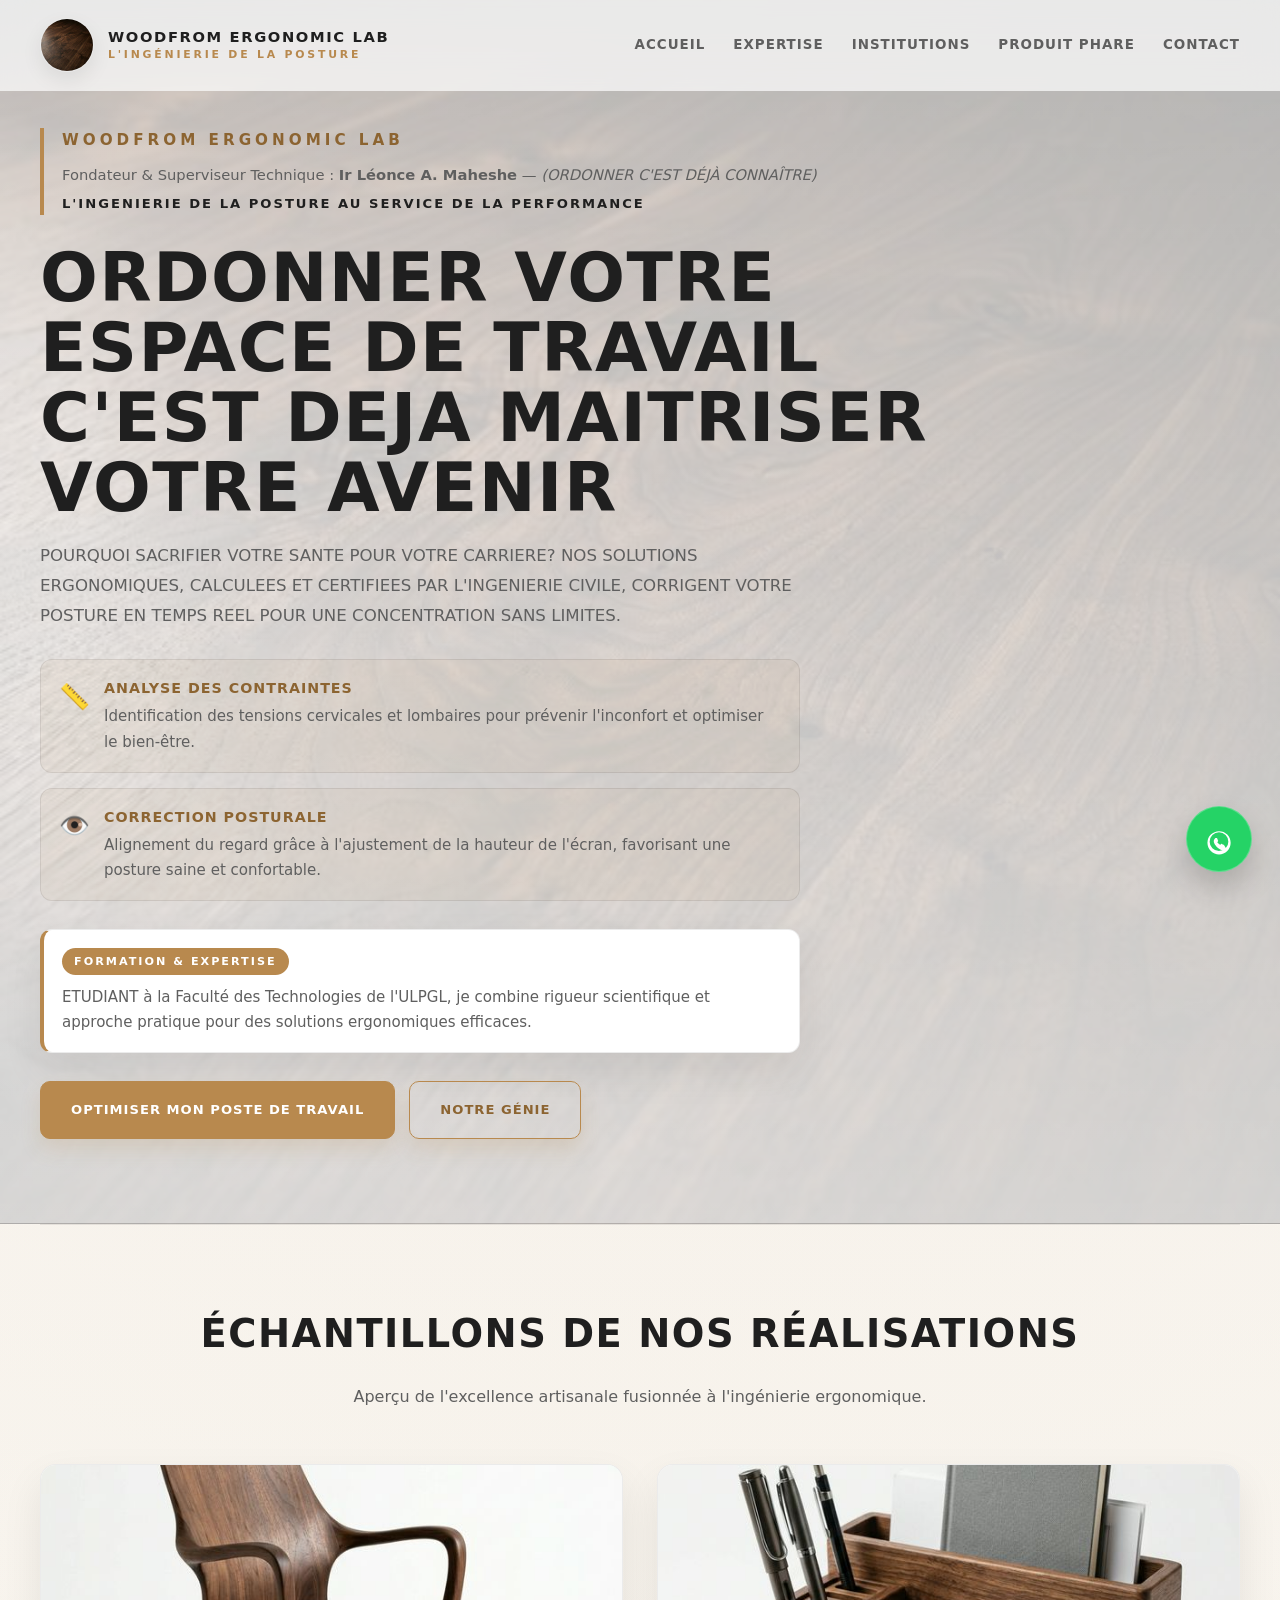
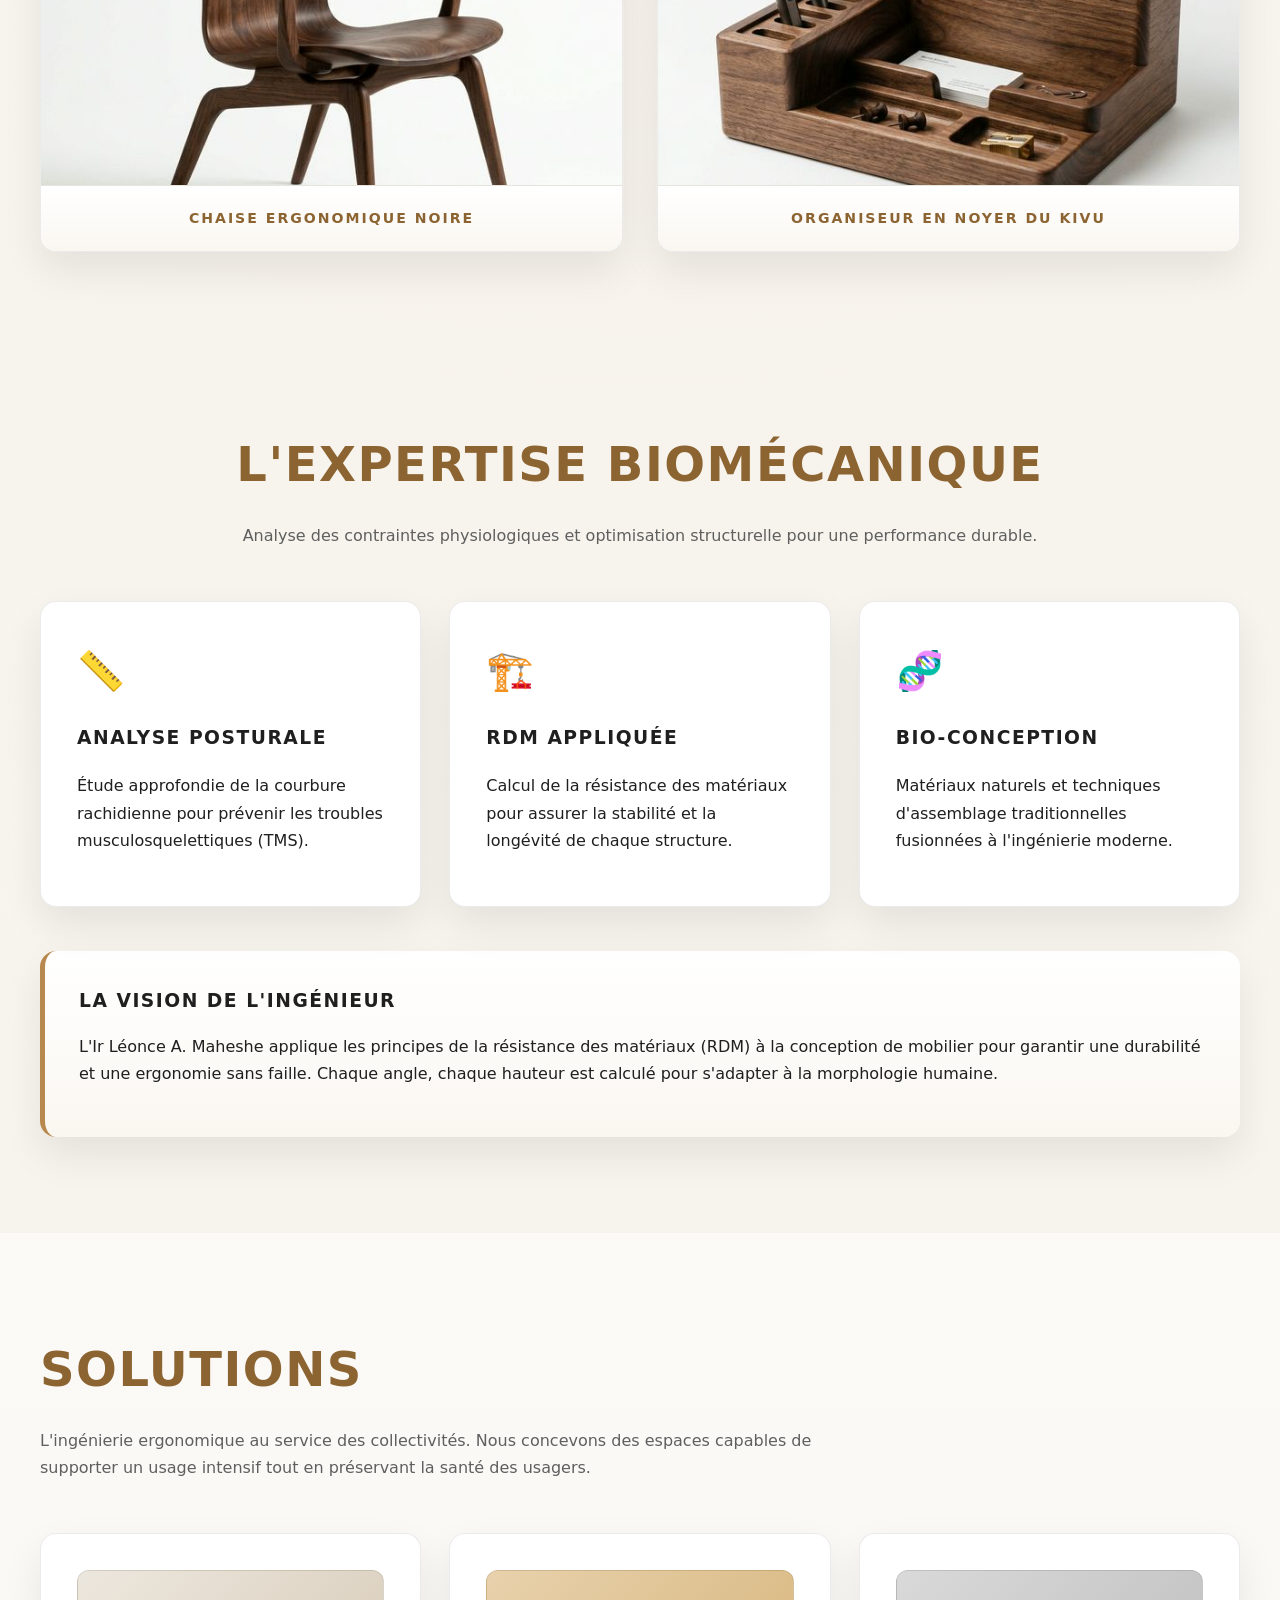
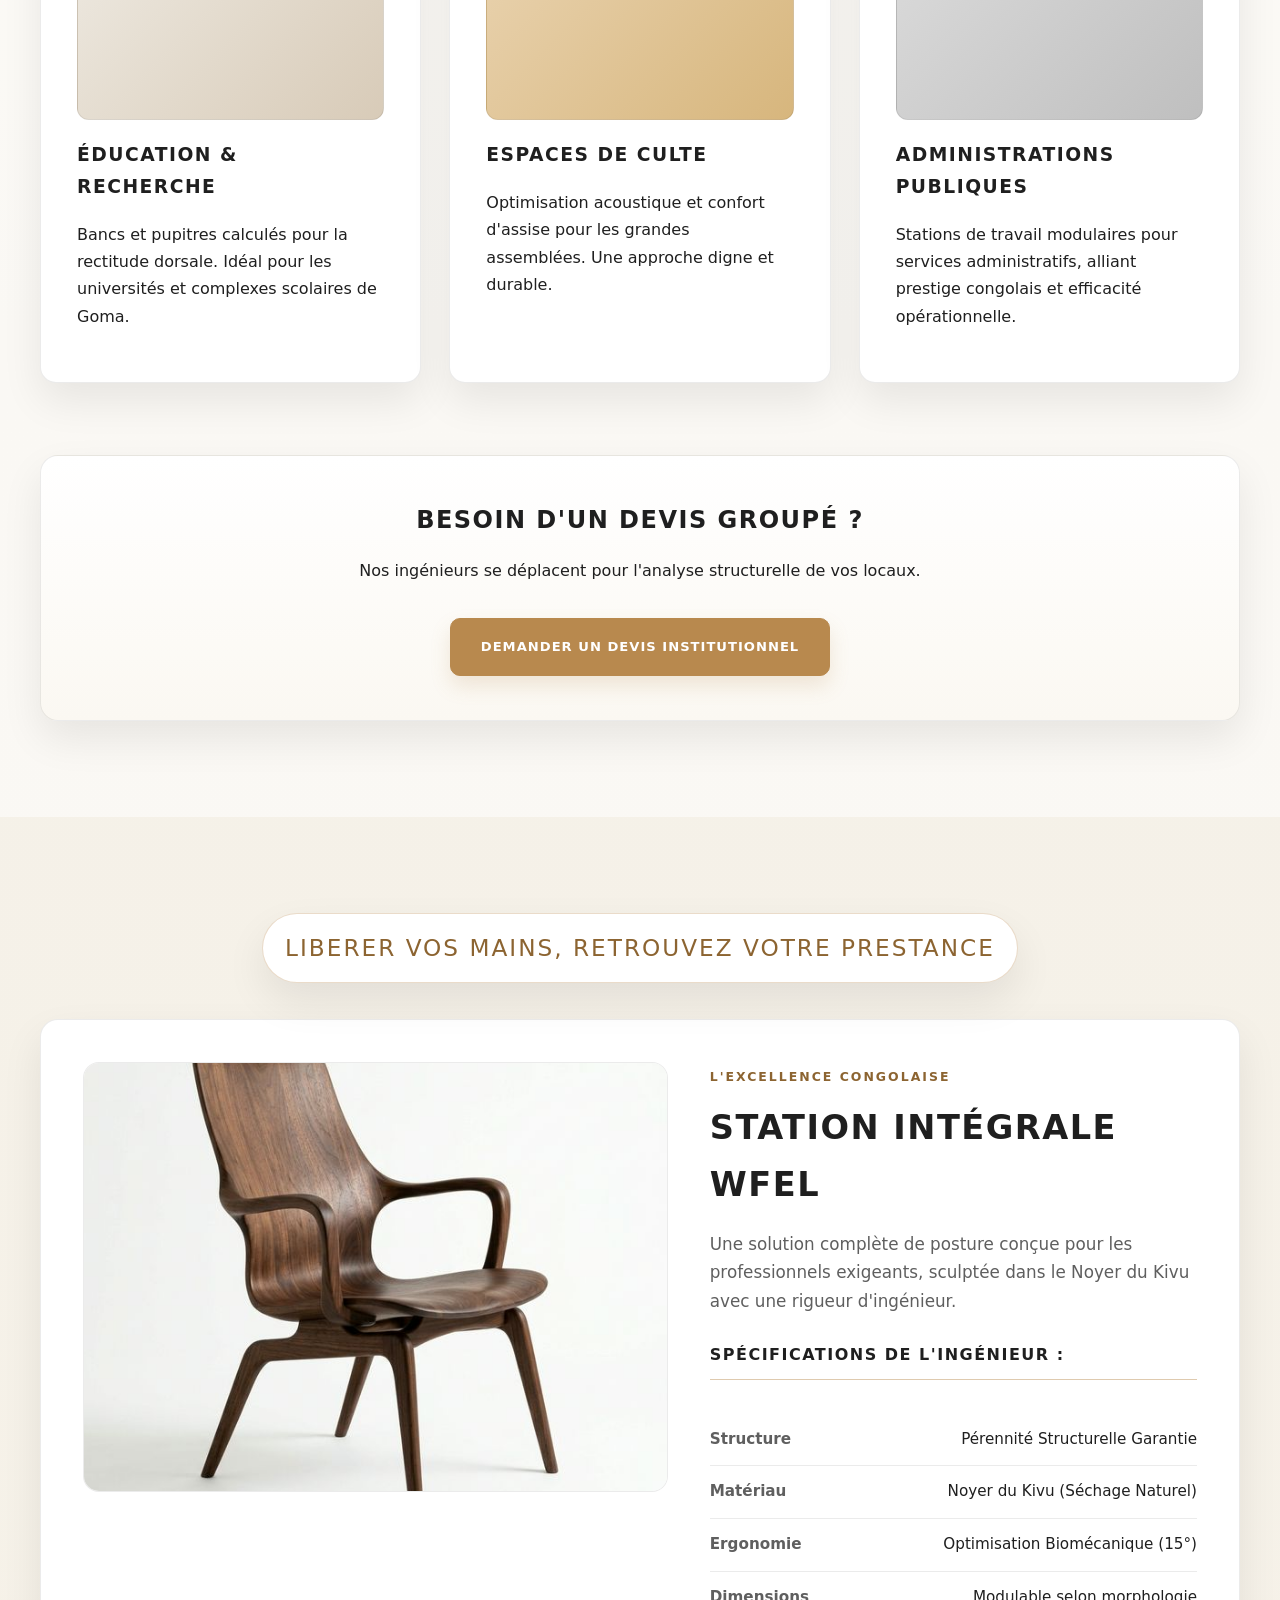
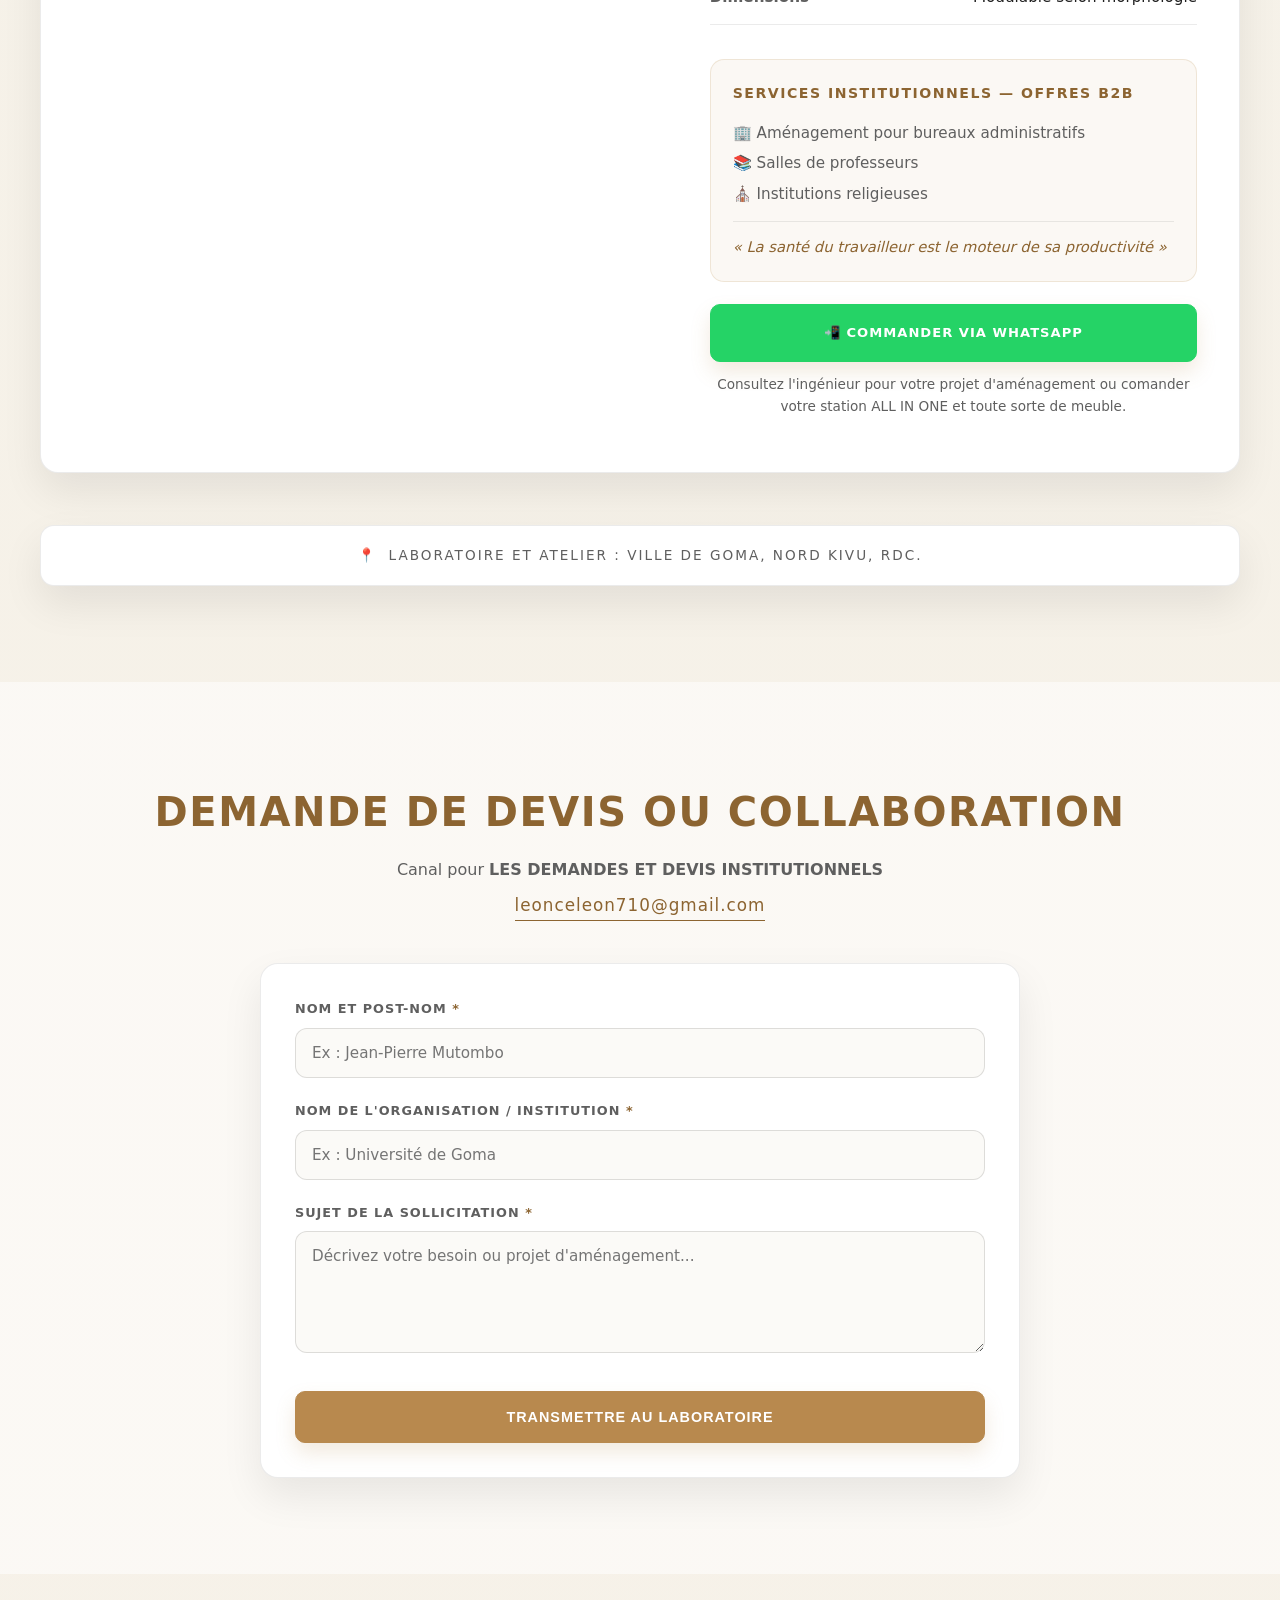
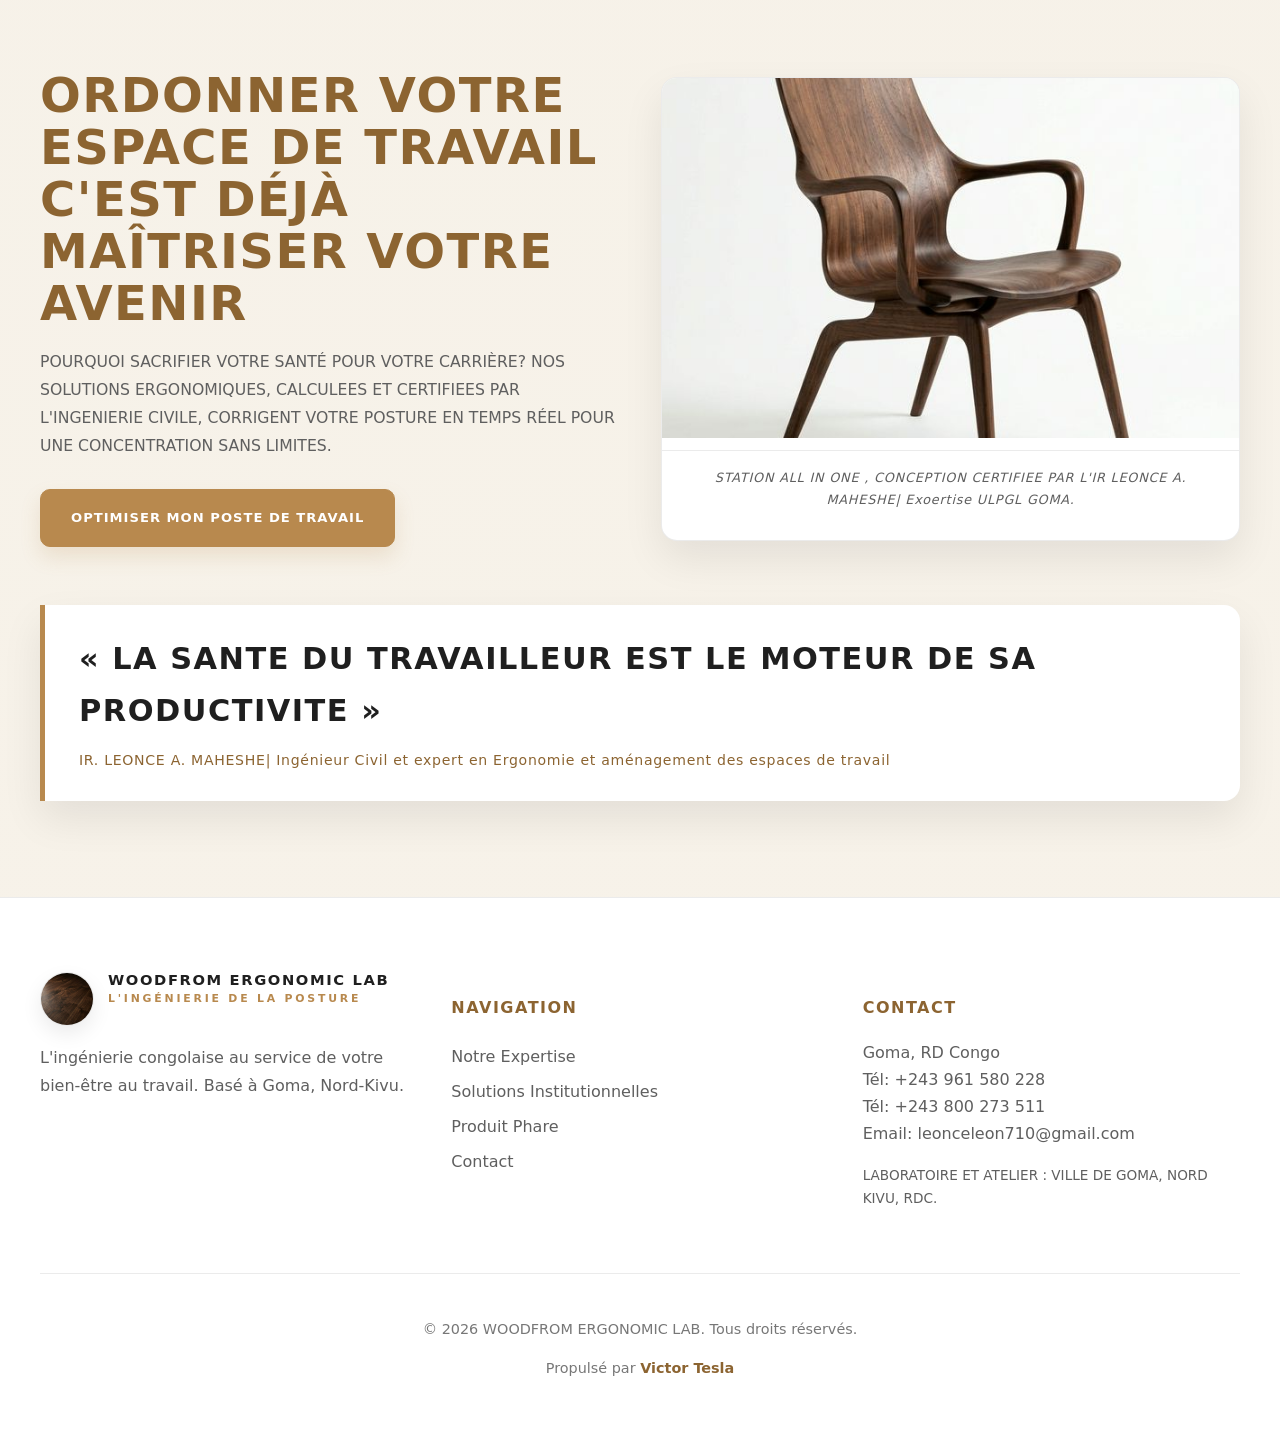
==== commit 9c2b544a: "Change section title from 'Solutions Institutionnelles' to 'Solutions'" ====
--- a/wfel.html
+++ b/wfel.html
@@ -2,7 +2,7 @@
 <html lang="fr">
 <head>
     <meta charset="UTF-8">
-    <meta name="viewport" content="width=device-width, initial-scale=1.0">
+    <meta name="viewport" content="width=device-width, initial-scale=1.0, maximum-scale=1.0, user-scalable=no">
     <title>WFEL | Woodfrom Ergonomic Lab</title>
     <meta name="description" content="Woodfrom Ergonomic Lab (WFEL) - L'ingénierie de la posture au service de la performance. Mobilier ergonomique premium conçu à Goma, RDC.">
     <meta property="og:title" content="WFEL | Woodfrom Ergonomic Lab">
@@ -1091,7 +1091,7 @@
 
         <section id="institutions" class="section-pad-lg section-dark">
             <div class="container">
-                <h2 class="oswald" style="font-size:3rem;color:var(--gold-dark);margin:0 0 10px 0;">Solutions Institutionnelles</h2>
+                <h2 class="oswald" style="font-size:3rem;color:var(--gold-dark);margin:0 0 10px 0;">Solutions</h2>
                 <p style="max-width:820px;margin-bottom:42px;color:var(--muted);">L'ingénierie ergonomique au service des collectivités. Nous concevons des espaces capables de supporter un usage intensif tout en préservant la santé des usagers.</p>
 
                 <div class="grid-cards">
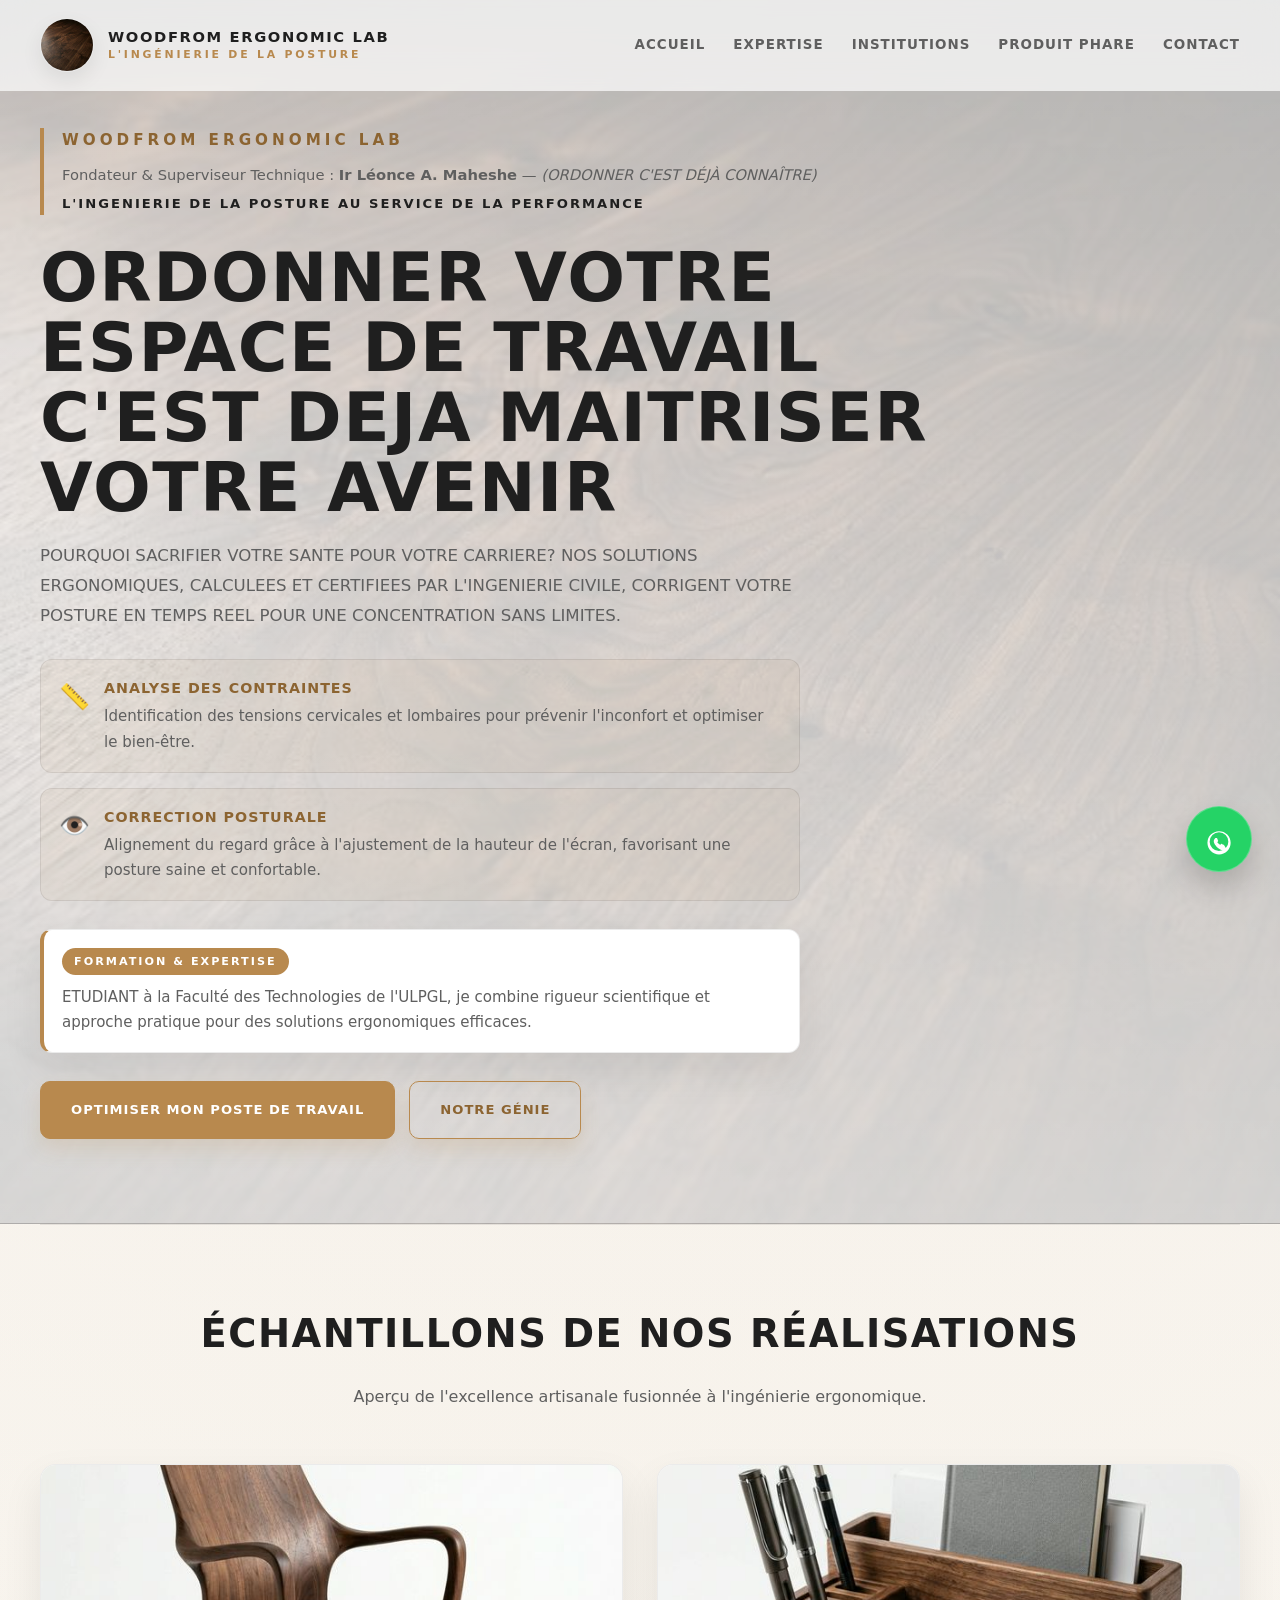
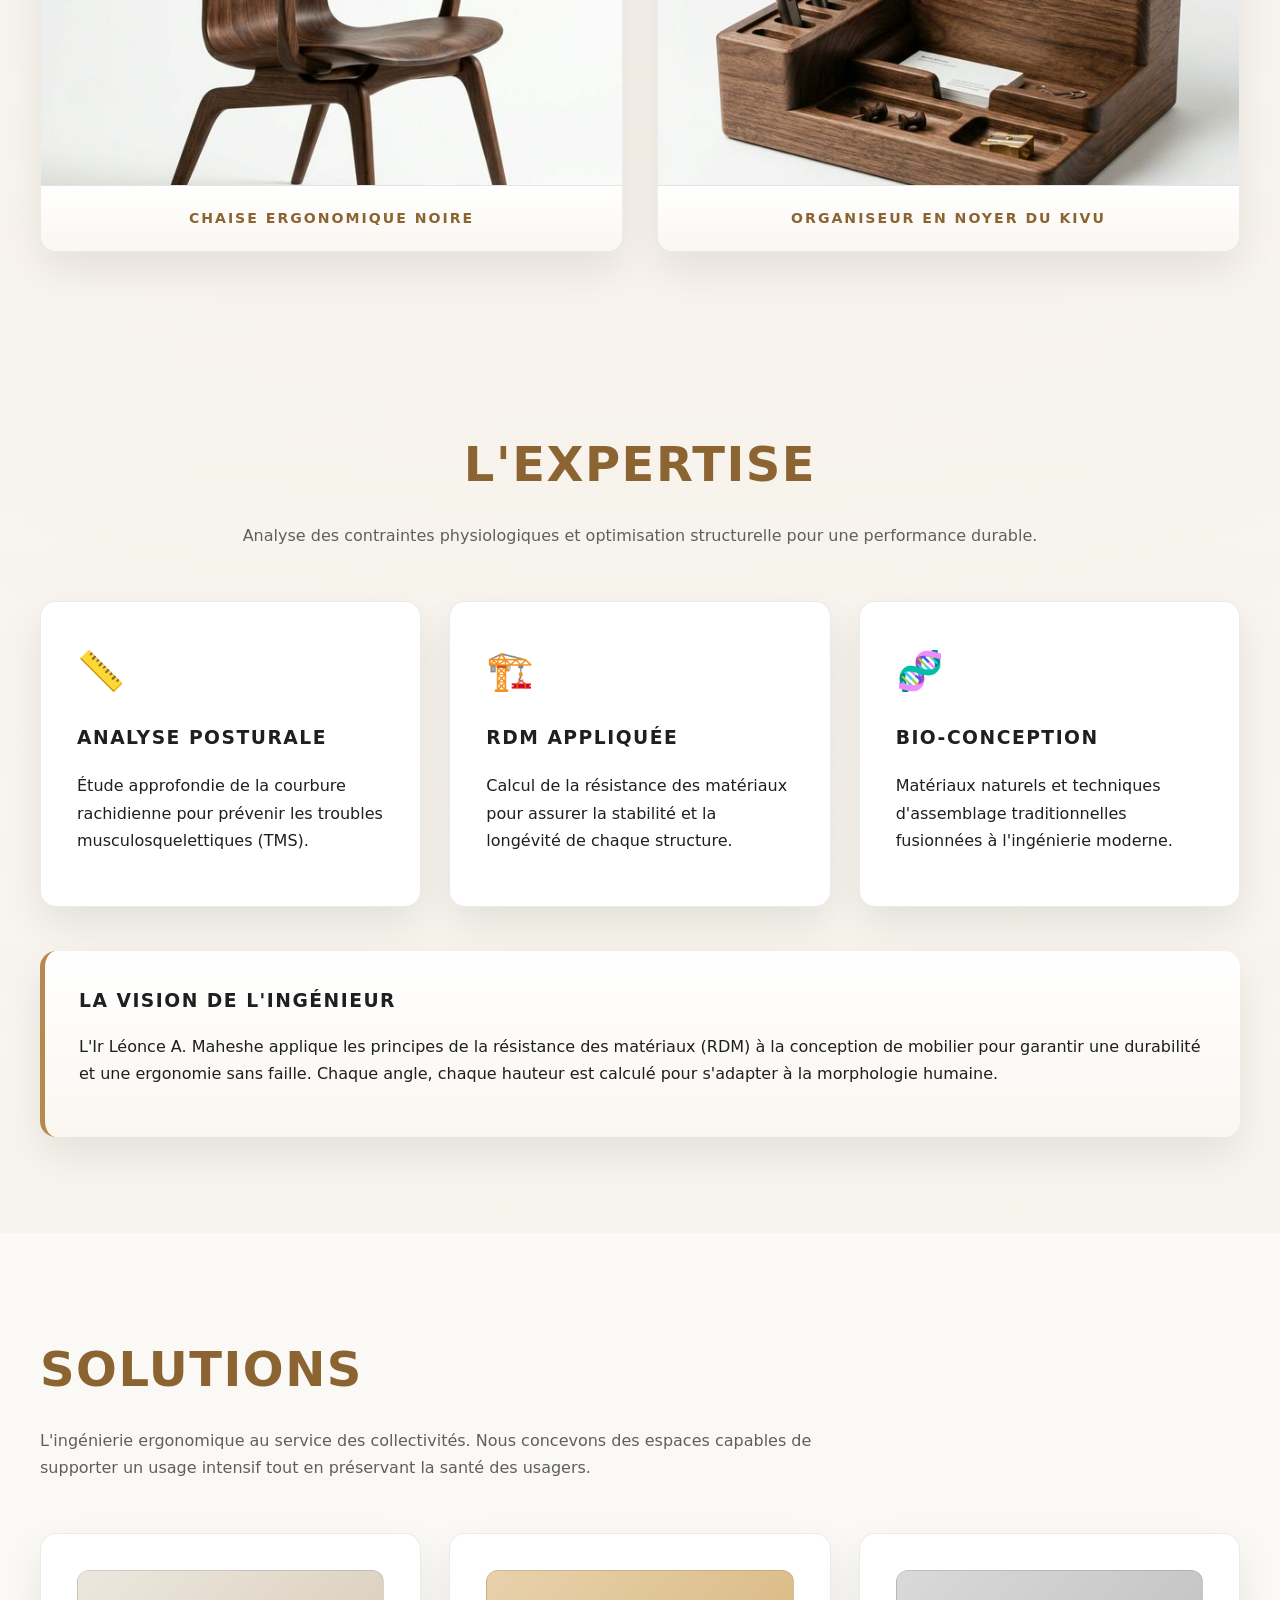
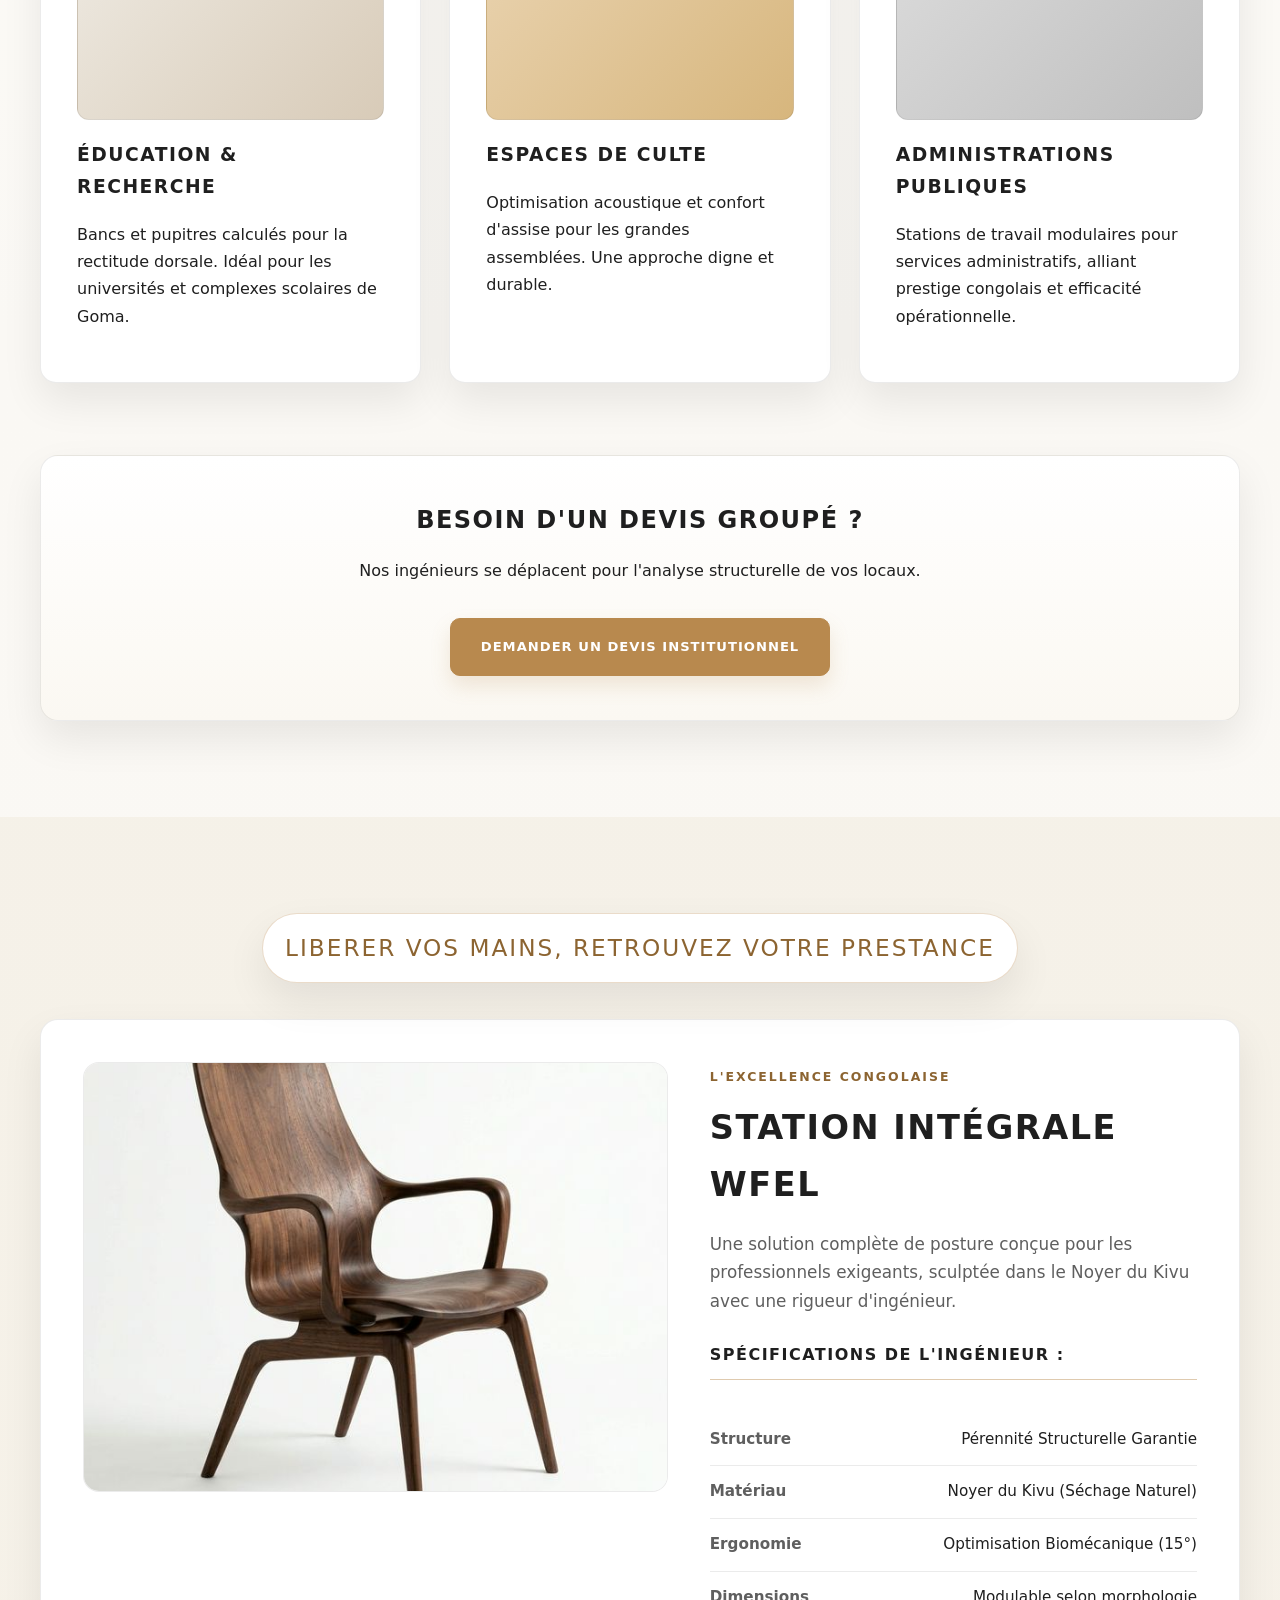
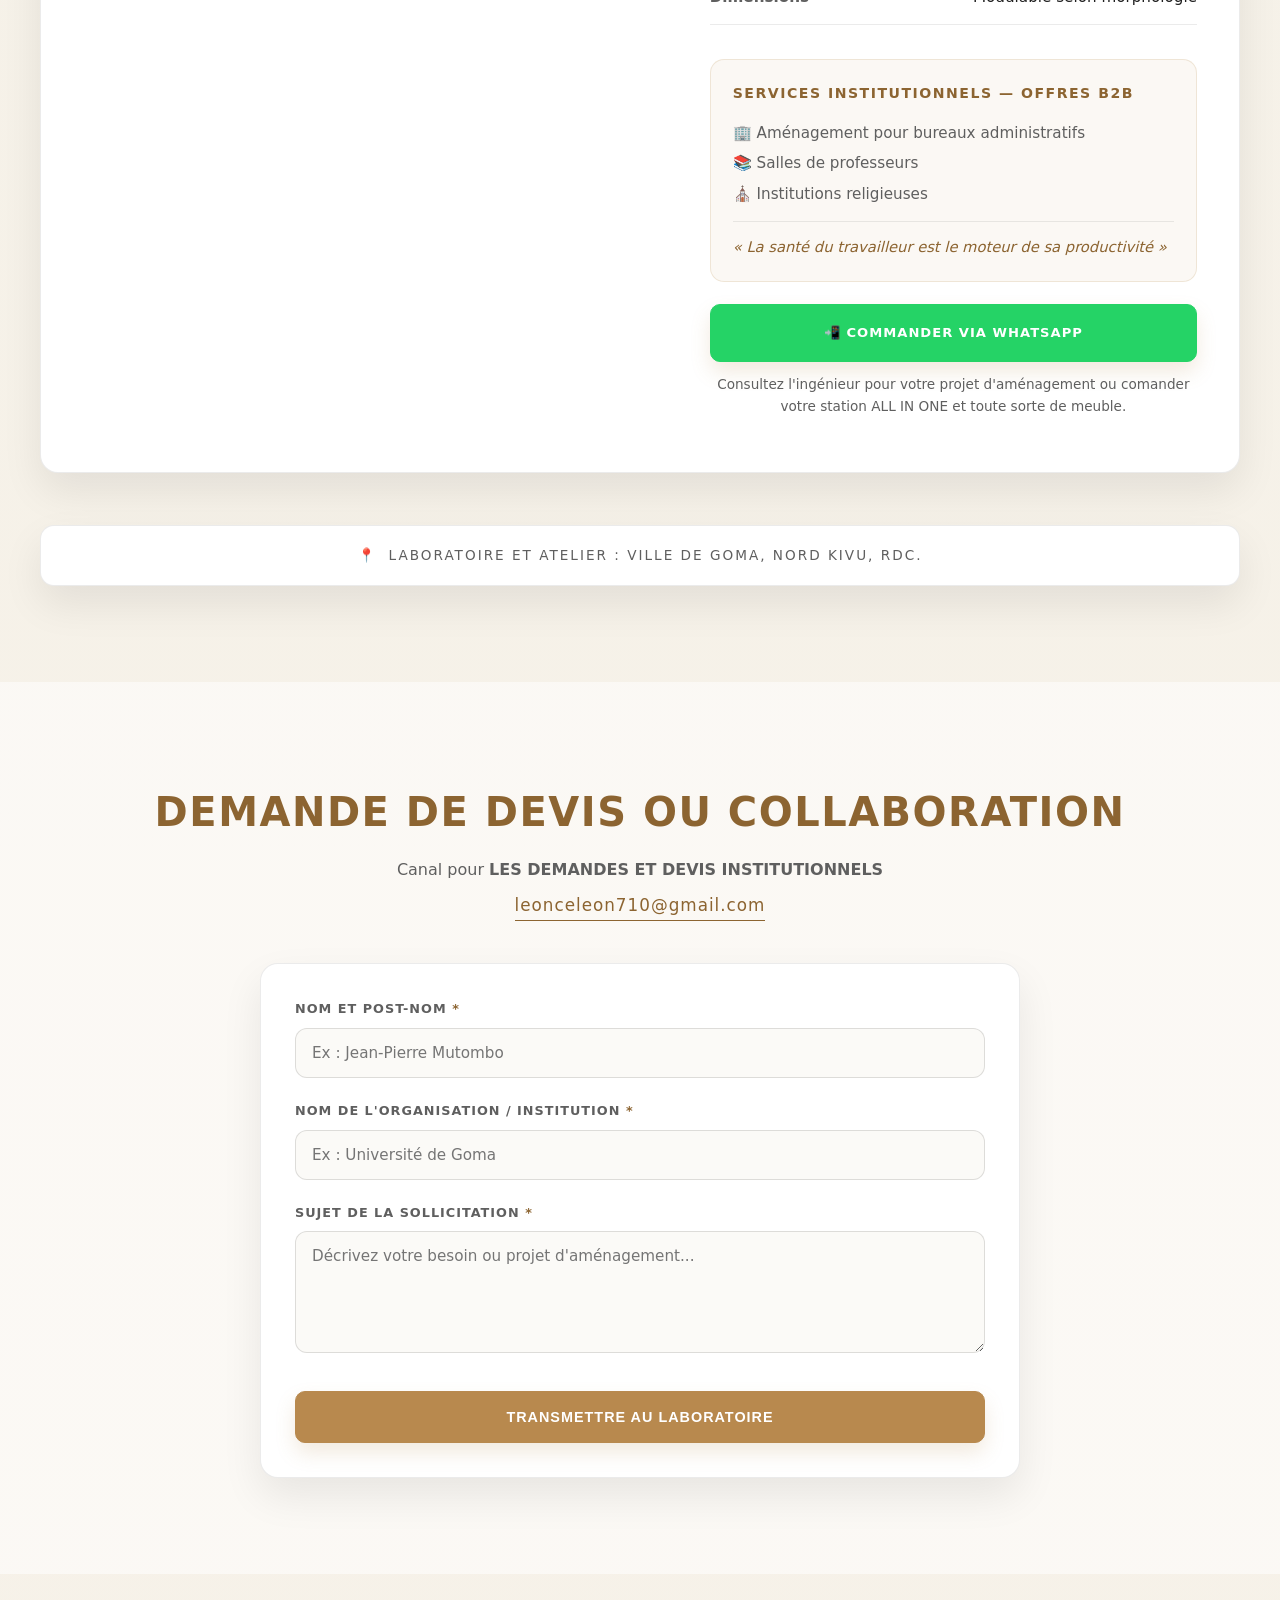
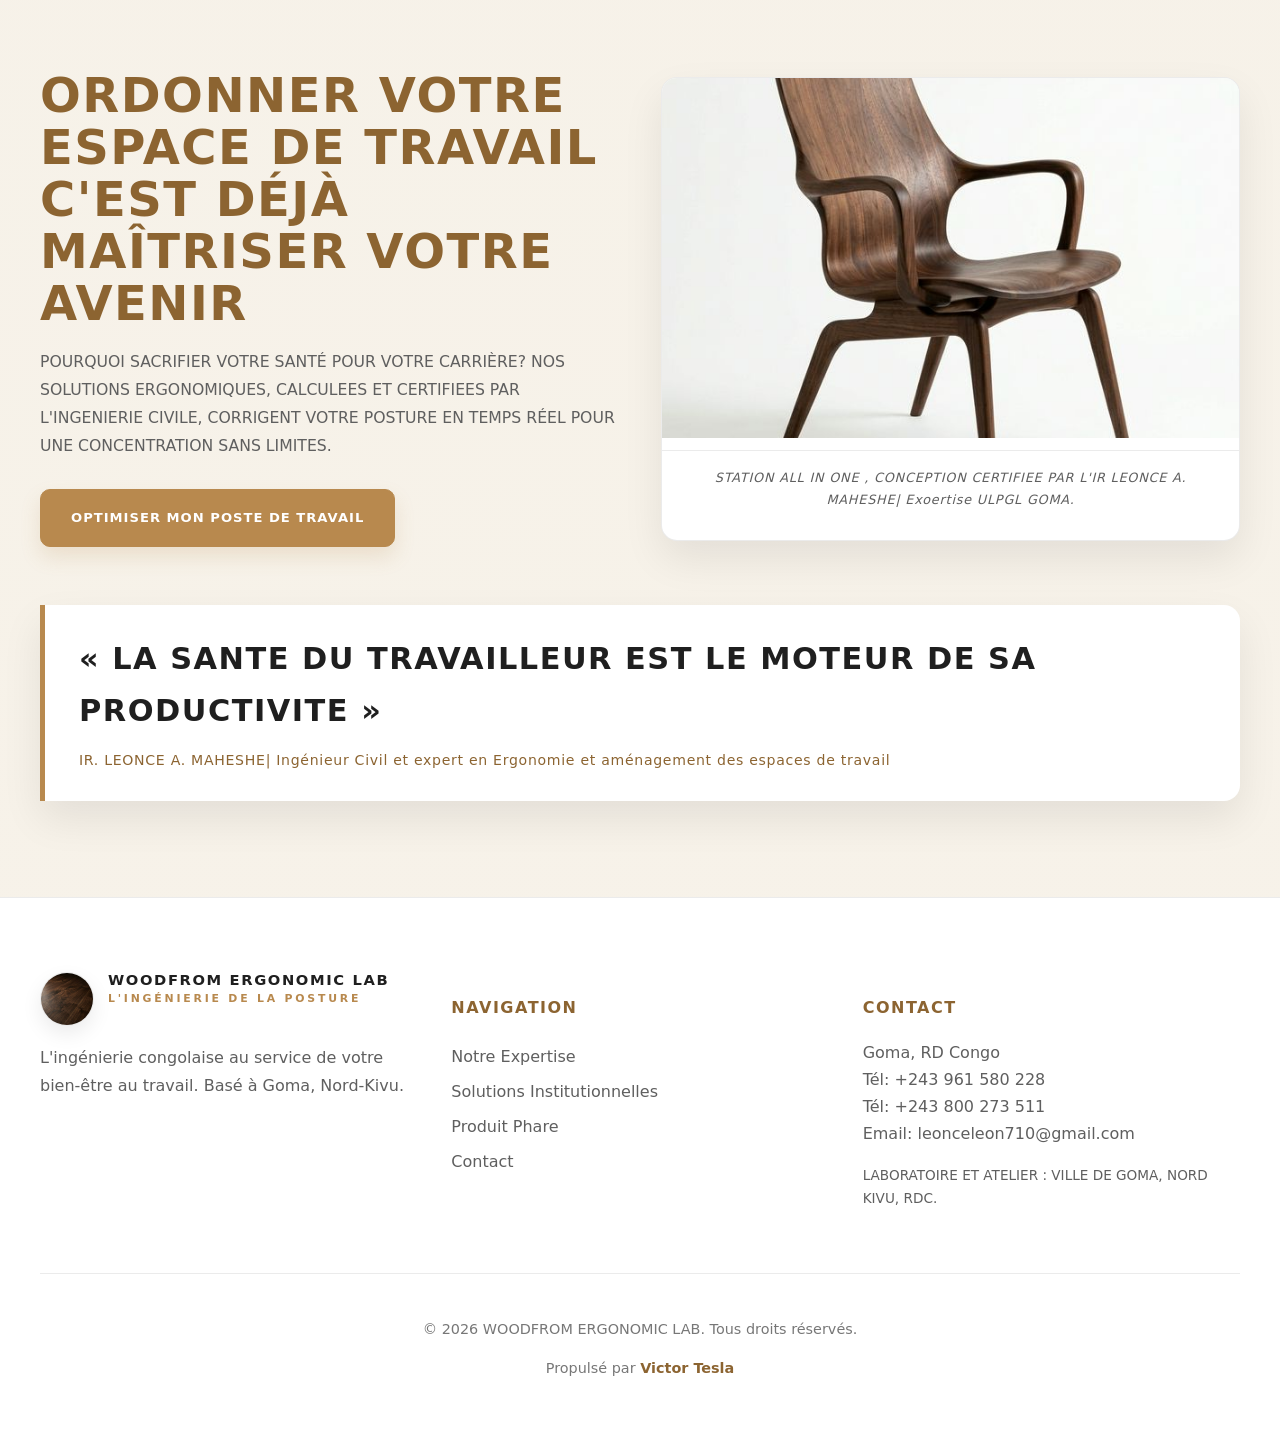
==== commit ef1571c8: "Update wfel.html" ====
--- a/wfel.html
+++ b/wfel.html
@@ -964,7 +964,7 @@
 
     <header id="header">
         <div class="container nav">
-            <a href="index1.html" class="header-brand">
+            <a href="wfel.html" class="header-brand">
                 <img src="assets/images/logo.png" alt="WFEL – Woodfrom Ergonomic Lab" class="logo-img">
                 <div class="brand-name">
                     woodfrom ergonomic lab
@@ -1058,7 +1058,7 @@
         <section id="expertise" class="section-pad-lg">
             <div class="container">
                 <div class="section-header">
-                    <h2 class="oswald" style="font-size:3rem;color:var(--gold-dark);margin:0 0 10px 0;">L'Expertise Biomécanique</h2>
+                    <h2 class="oswald" style="font-size:3rem;color:var(--gold-dark);margin:0 0 10px 0;">L'Expertise</h2>
                     <p>Analyse des contraintes physiologiques et optimisation structurelle pour une performance durable.</p>
                 </div>
 
@@ -1235,7 +1235,7 @@
     <footer>
         <div class="container footer-grid">
             <div>
-                <a href="index1.html" class="header-brand" style="align-items:flex-start;">
+                <a href="wfel.html" class="header-brand" style="align-items:flex-start;">
                     <img src="assets/images/logo.png" alt="WFEL Logo" class="logo-img">
                     <div class="brand-name">
                         woodfrom ergonomic lab
